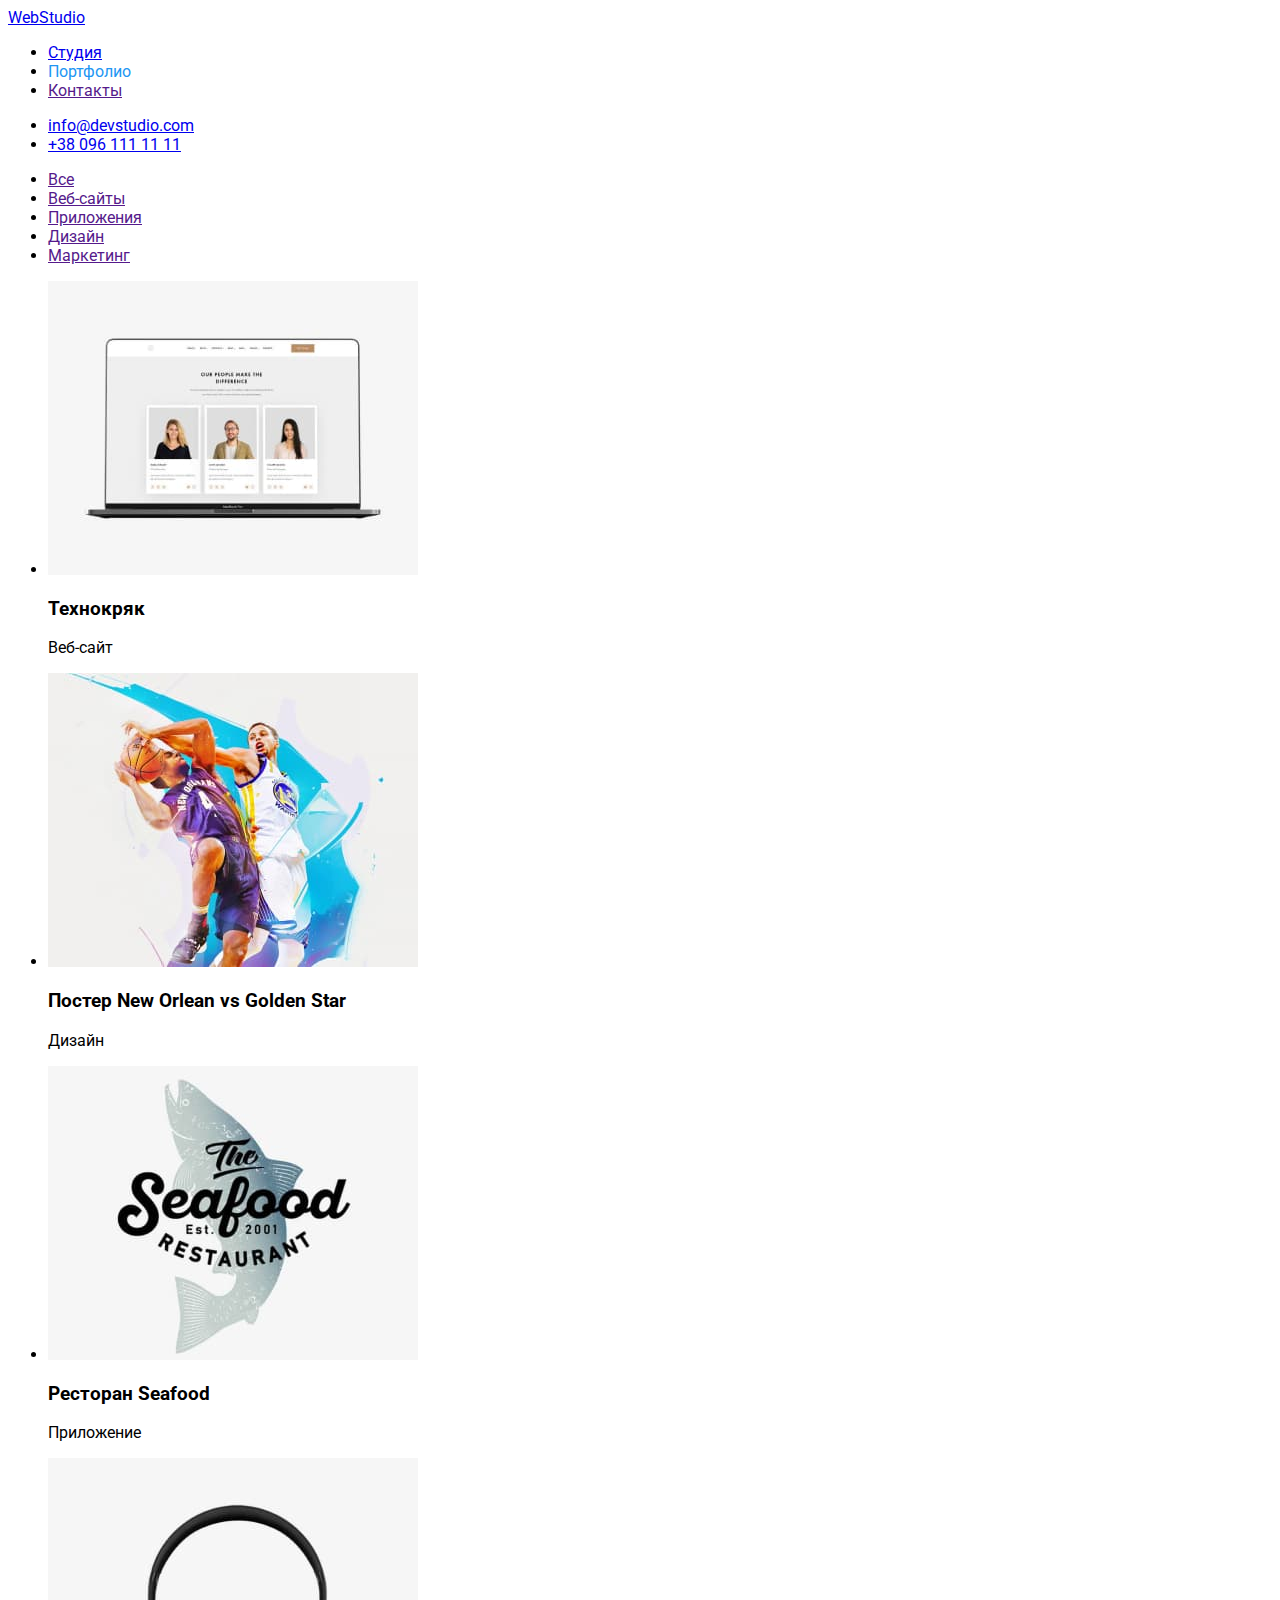
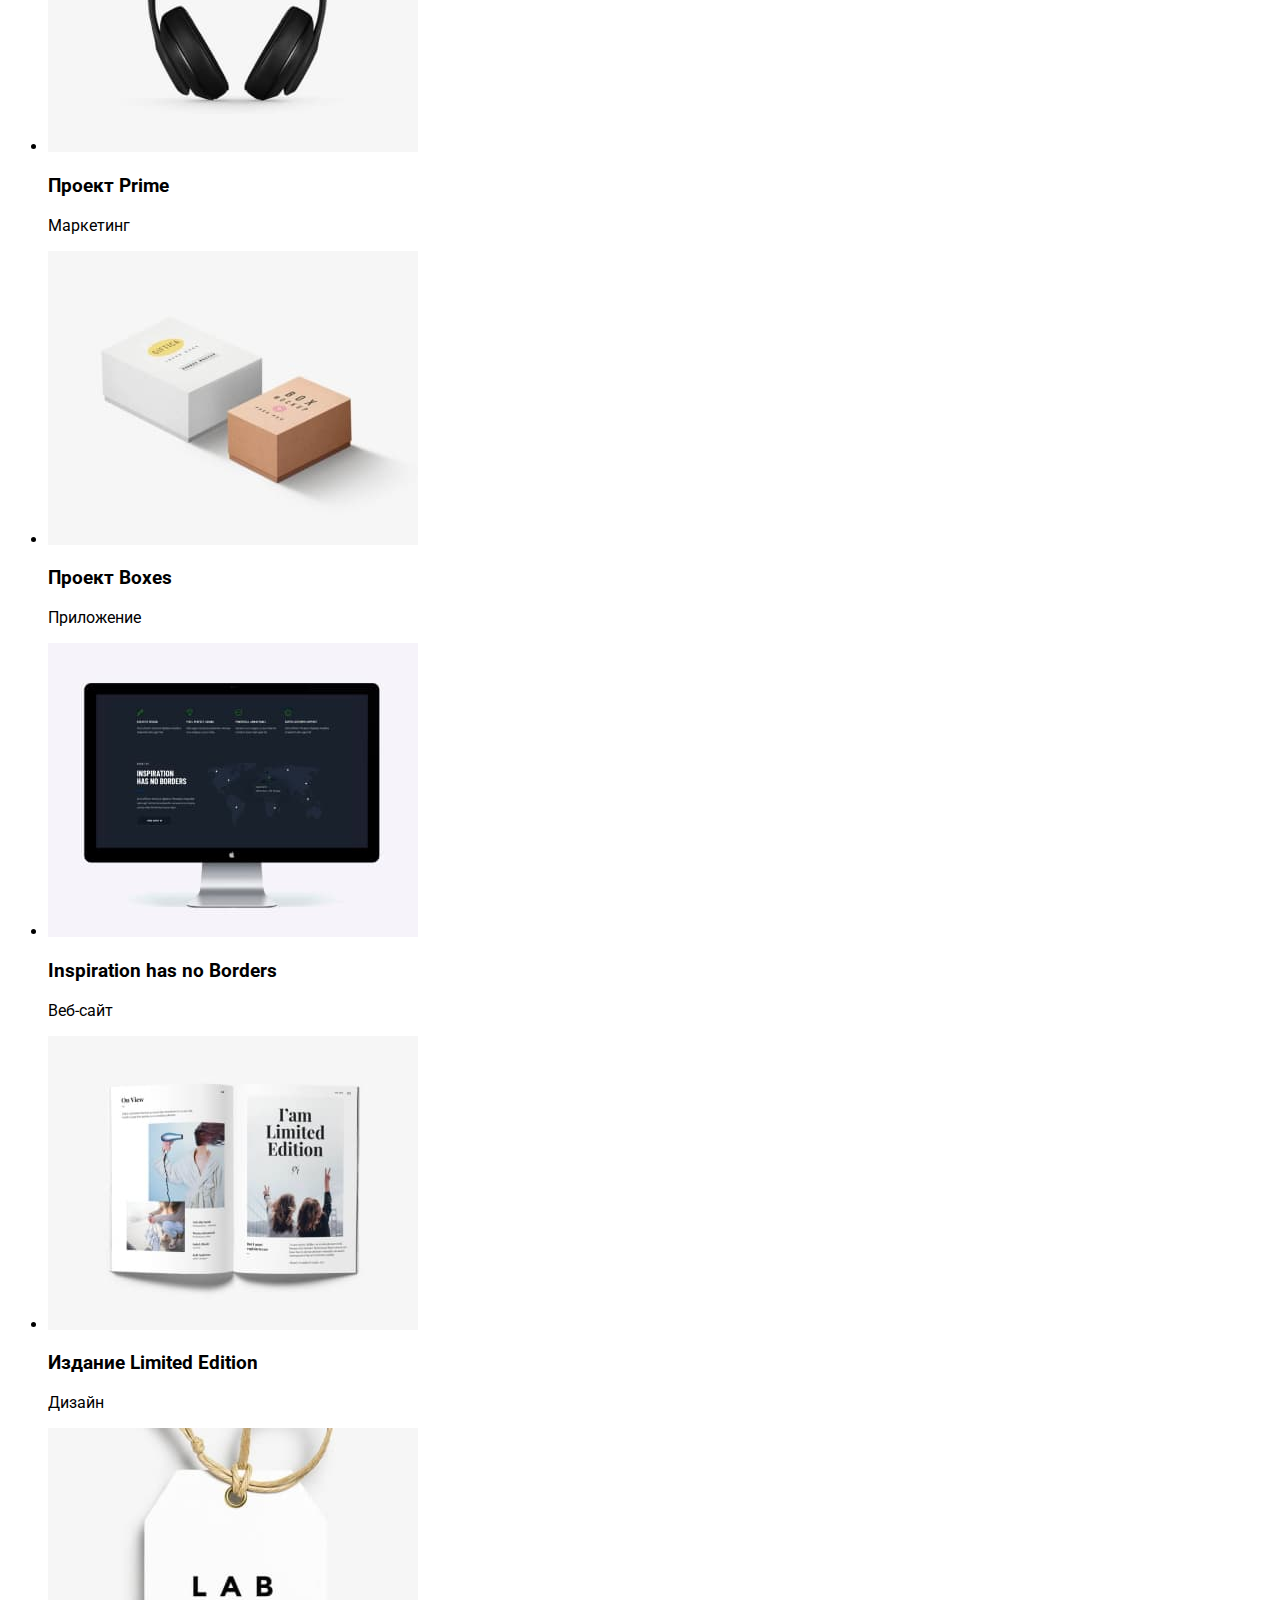
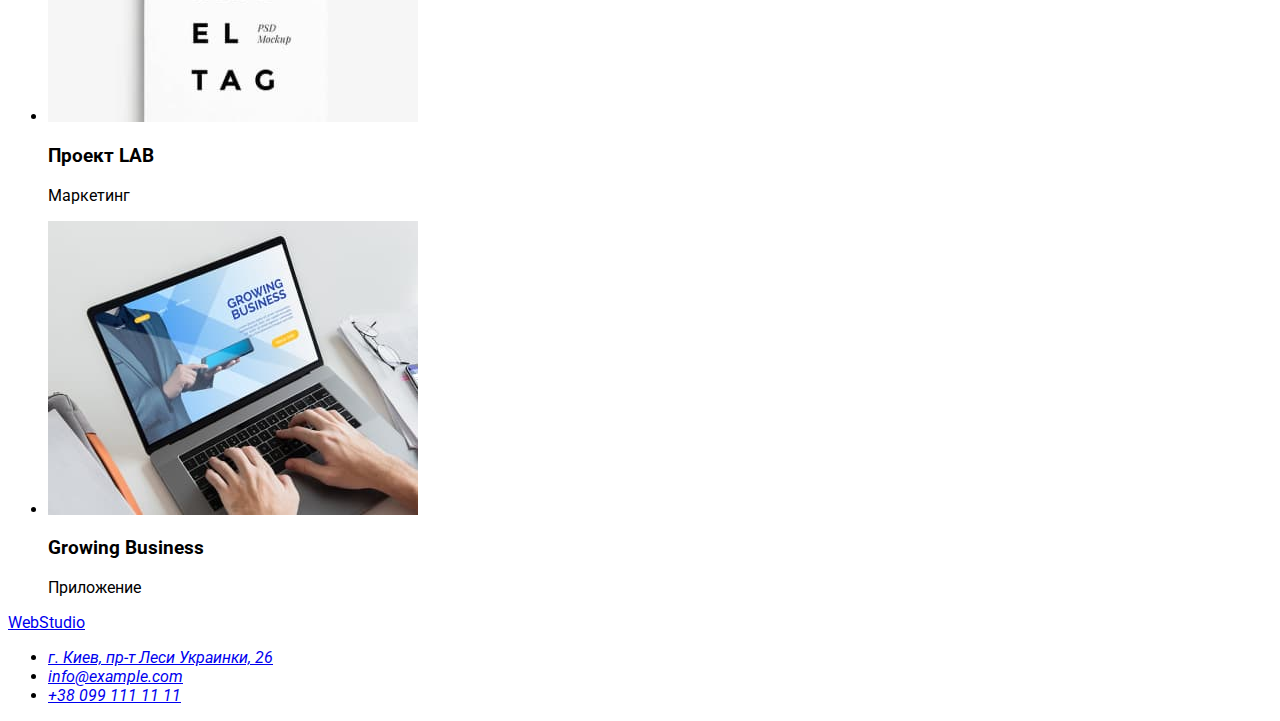
==== portfolio.html @ fa39e6ec "Добавил стили в хедер" ====
<!DOCTYPE html>
<html lang="ru">
  <head>
    <meta charset="UTF-8" />
    <meta http-equiv="X-UA-Compatible" content="IE=edge" />
    <meta name="viewport" content="width=device-width, initial-scale=1.0" />
    <title>Document</title>
    <link rel="stylesheet" href="./css/styles.css" />
    <link
      href="https://fonts.googleapis.com/css2?family=Raleway:wght@700&family=Roboto:wght@400;500;700&display=swap"
      rel="stylesheet"
    />
  </head>
  <body>
    <header>
      <nav>
        <a href="./index.html">WebStudio</a>
        <ul>
          <li>
            <a href="./index.html">Студия</a>
          </li>
          <li>
            <a class="menu-link link current" href="./portfolio.html">Портфолио</a>
          </li>
          <li>
            <a href="">Контакты</a>
          </li>
        </ul>
      </nav>
      <ul>
        <li>
          <a href="mailto:info@devstudio.com" target="_blank" rel="noopener noreferrer"
            >info@devstudio.com</a
          >
        </li>
        <li>
          <a href="tel:+380961111111">+38 096 111 11 11</a>
        </li>
      </ul>
    </header>
    <main>
      <section>
        <ul>
          <li><a href="">Все</a></li>
          <li><a href="">Веб-сайты</a></li>
          <li><a href="">Приложения</a></li>
          <li><a href="">Дизайн</a></li>
          <li><a href="">Маркетинг</a></li>
        </ul>
      </section>
      <section>
        <ul>
          <li>
            <img src="./images/portfolio/list-foto-1.jpg" alt="" />
            <h3>Технокряк</h3>
            <p>Веб-сайт</p>
          </li>
          <li>
            <img src="./images/portfolio/list-foto-2.jpg" alt="" />
            <h3>Постер New Orlean vs Golden Star</h3>
            <p>Дизайн</p>
          </li>
          <li>
            <img src="./images/portfolio/list-foto-3.jpg" alt="" />
            <h3>Ресторан Seafood</h3>
            <p>Приложение</p>
          </li>
          <li>
            <img src="./images/portfolio/list-foto-4.jpg" alt="" />
            <h3>Проект Prime</h3>
            <p>Маркетинг</p>
          </li>
          <li>
            <img src="./images/portfolio/list-foto-5.jpg" alt="" />
            <h3>Проект Boxes</h3>
            <p>Приложение</p>
          </li>
          <li>
            <img src="./images/portfolio/list-foto-6.jpg" alt="" />
            <h3>Inspiration has no Borders</h3>
            <p>Веб-сайт</p>
          </li>
          <li>
            <img src="./images/portfolio/list-foto-7.jpg" alt="" />
            <h3>Издание Limited Edition</h3>
            <p>Дизайн</p>
          </li>
          <li>
            <img src="./images/portfolio/list-foto-8.jpg" alt="" />
            <h3>Проект LAB</h3>
            <p>Маркетинг</p>
          </li>
          <li>
            <img src="./images/portfolio/list-foto-9.jpg" alt="" />
            <h3>Growing Business</h3>
            <p>Приложение</p>
          </li>
        </ul>
      </section>
    </main>
    <footer>
      <a href="./index.html">WebStudio</a>
      <address>
        <ul>
          <li>
            <a
              href="https://goo.gl/maps/wWA3sE1tbe9znMvM6"
              target="_blank"
              rel="noopener noreferrer"
            >
              г. Киев, пр-т Леси Украинки, 26</a
            >
          </li>

          <li>
            <a href="mailto:info@example.com">info@example.com</a>
          </li>
          <li>
            <a href="tel:+380991111111">+38 099 111 11 11</a>
          </li>
        </ul>
      </address>
    </footer>
  </body>
</html>
---- css/styles.css ----
:root {
  --accent-color: #2196f3;
}

body {
  font-family: 'Roboto', sans-serif;
  font-style: normal;
}

.logo {
  font-family: Raleway;
  font-style: normal;
  font-weight: 700;
  font-size: 26px;
  line-height: 31px;

  letter-spacing: 0.03em;

  color: #2196f3;
}

.list {
  list-style: none;
}
.link {
  text-decoration: none;
}
.menu-link.current {
  color: var(--accent-color);
}
. .menu-link {
  font-weight: 500;
  font-size: 14px;
  line-height: 16px;
  letter-spacing: 0.02em;
}

.menu-link:hover,
.menu-link:focus {
  color: var(--accent-color);
}
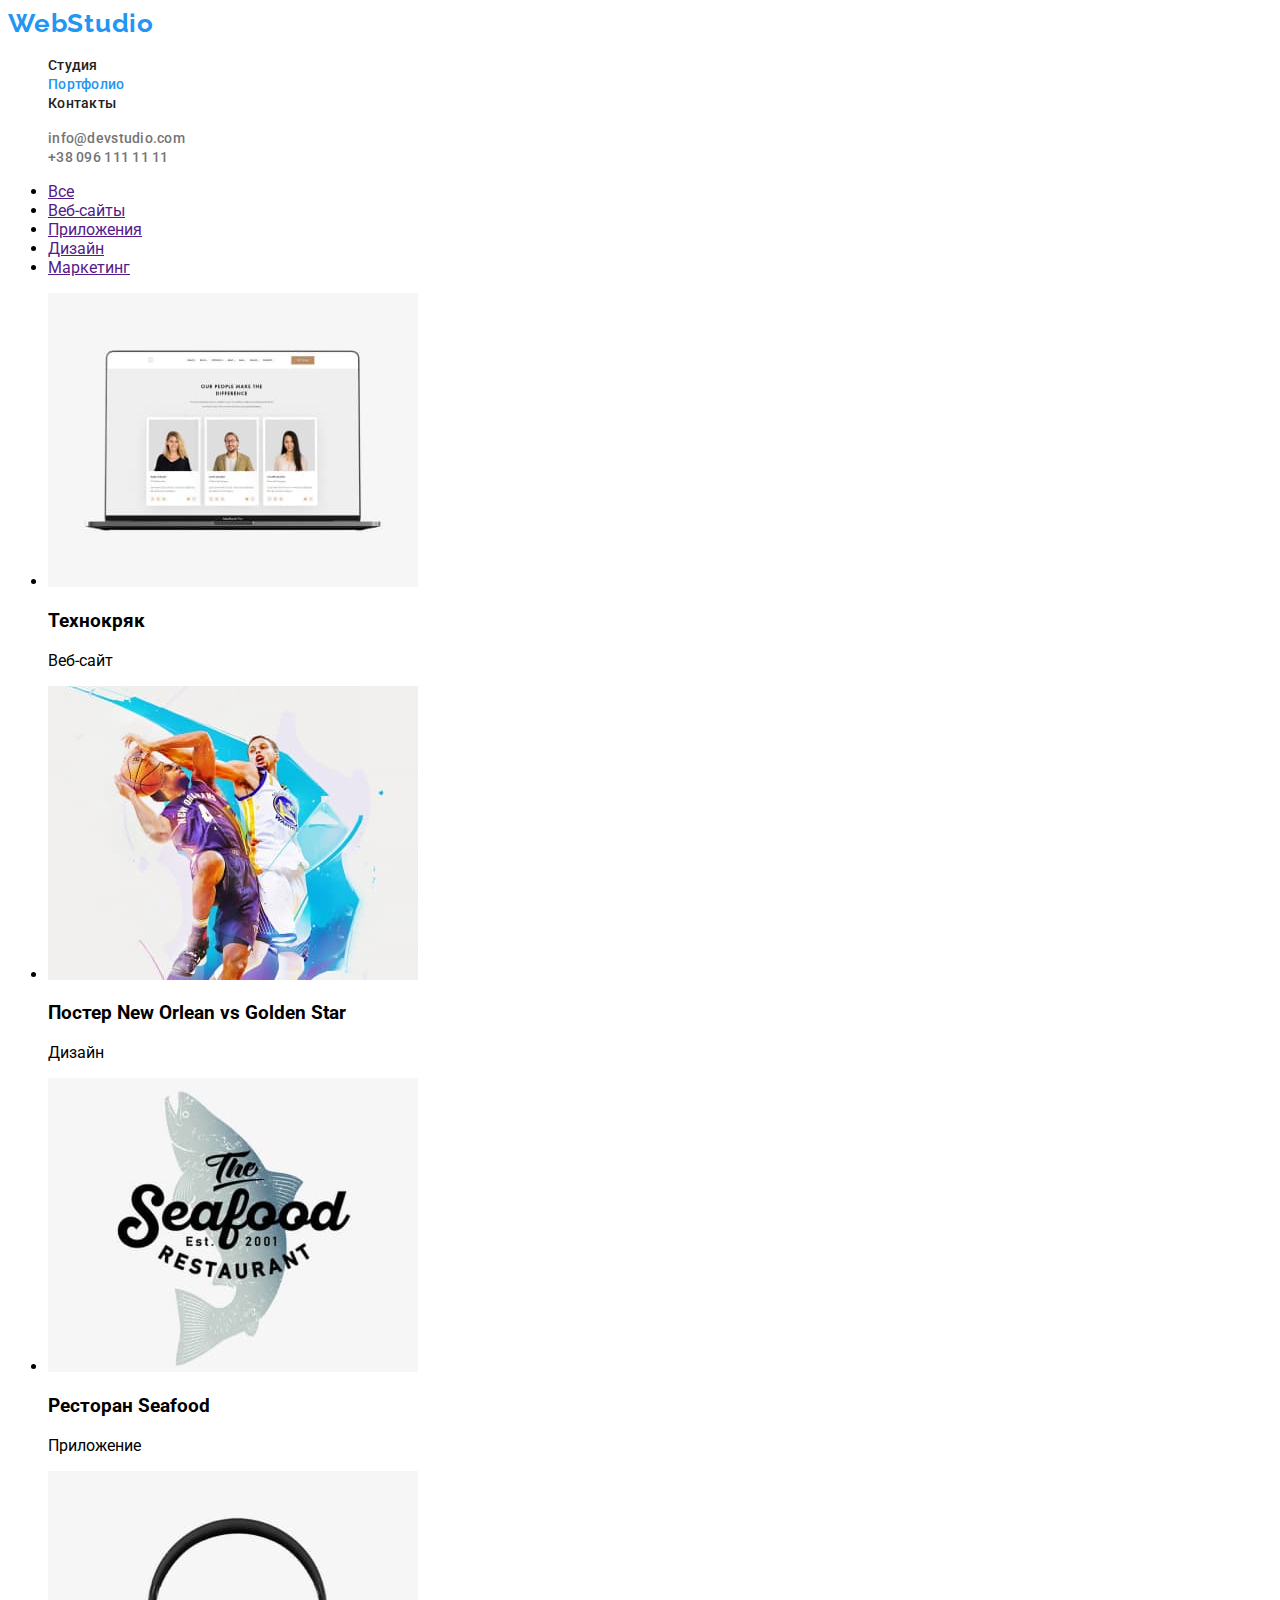
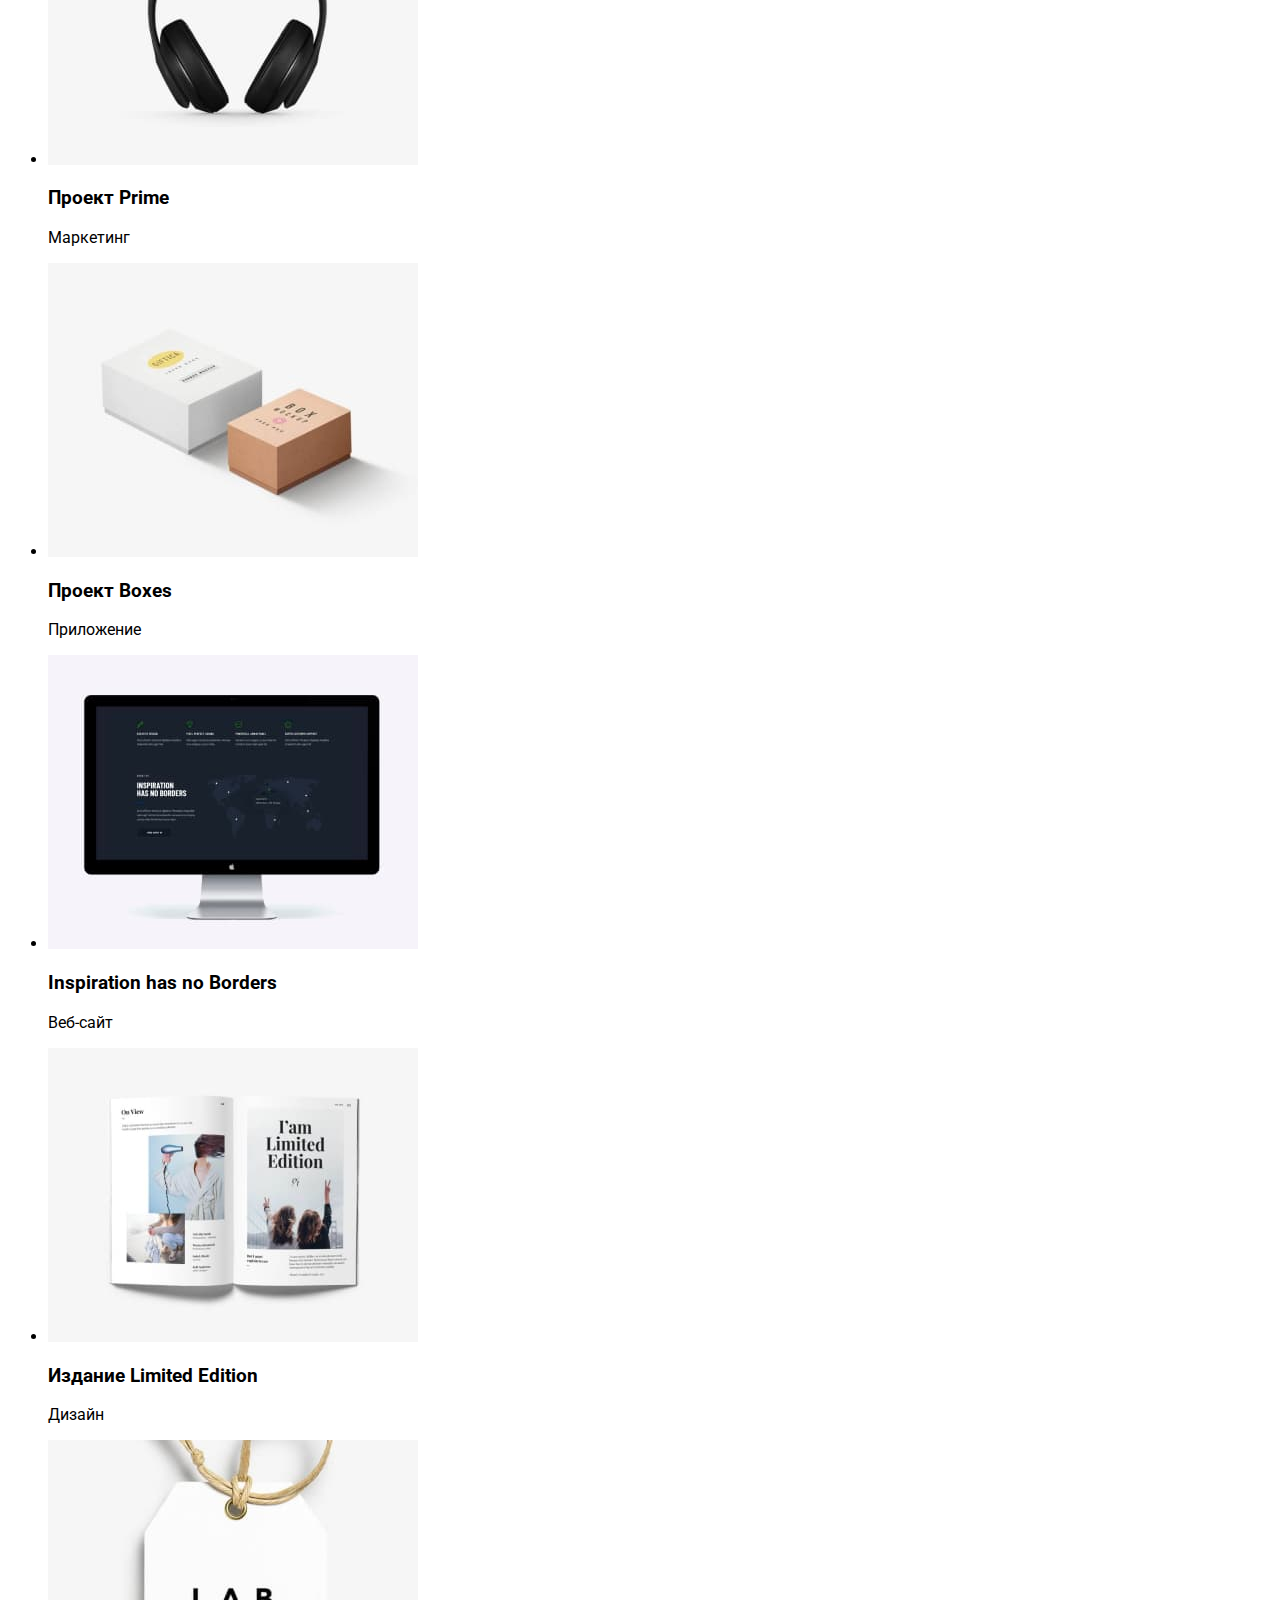
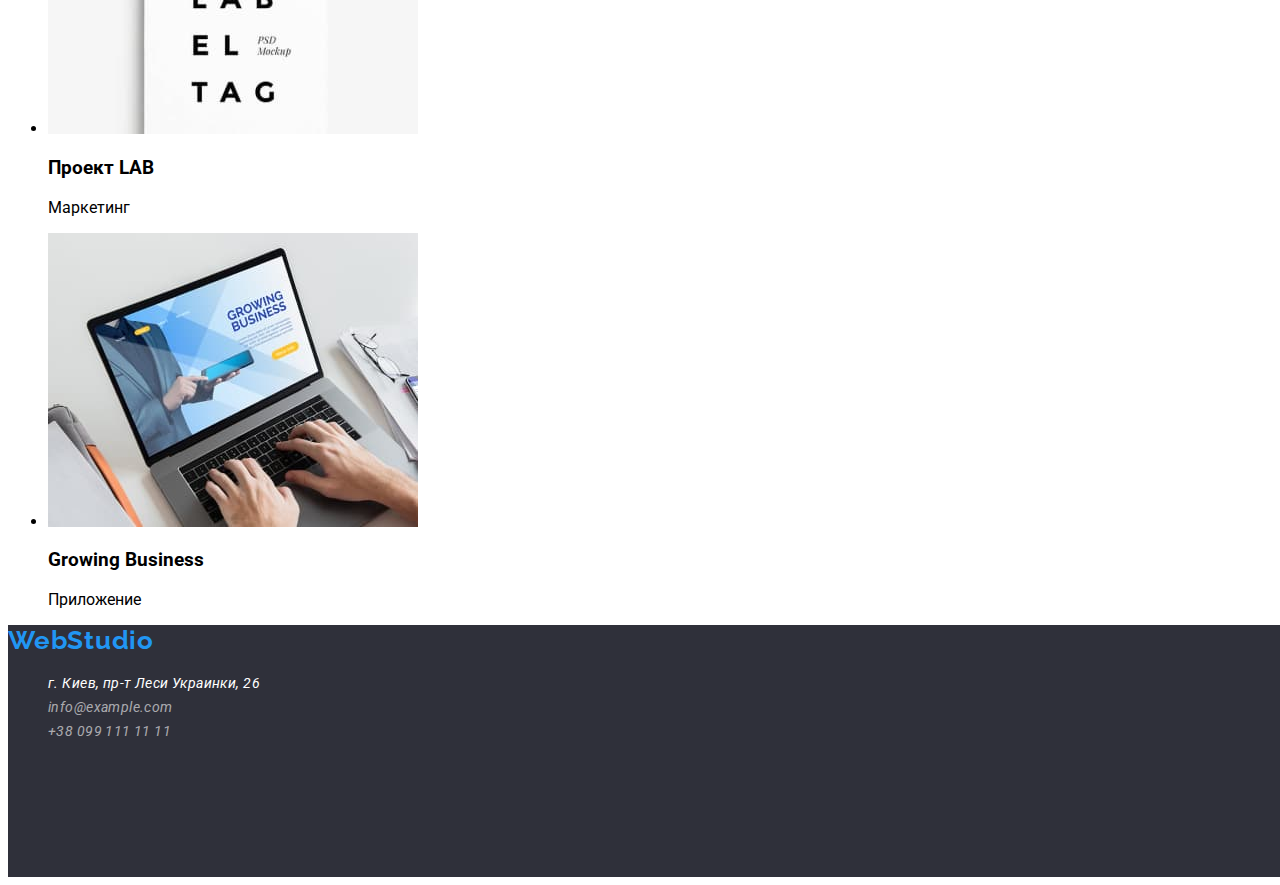
==== commit fb921069: "доделал индекс стили" ====
--- a/portfolio.html
+++ b/portfolio.html
@@ -12,29 +12,33 @@
     />
   </head>
   <body>
-    <header>
-      <nav>
-        <a href="./index.html">WebStudio</a>
-        <ul>
-          <li>
-            <a href="./index.html">Студия</a>
+    <header class="page-header">
+      <nav class="header-nav">
+        <a class="logo link" href="./index.html">WebStudio</a>
+        <ul class="menu list">
+          <li class="menu-item">
+            <a class="menu-link link" href="./index.html">Студия</a>
           </li>
-          <li>
+          <li class="menu-item">
             <a class="menu-link link current" href="./portfolio.html">Портфолио</a>
           </li>
-          <li>
-            <a href="">Контакты</a>
+          <li class="menu-item">
+            <a class="menu-link link" href="">Контакты</a>
           </li>
         </ul>
       </nav>
-      <ul>
-        <li>
-          <a href="mailto:info@devstudio.com" target="_blank" rel="noopener noreferrer"
+      <ul class="header-contact list">
+        <li class="header-contact-item">
+          <a
+            class="mail-link link"
+            href="mailto:info@devstudio.com"
+            target="_blank"
+            rel="noopener noreferrer"
             >info@devstudio.com</a
           >
         </li>
-        <li>
-          <a href="tel:+380961111111">+38 096 111 11 11</a>
+        <li class="header-contact-item">
+          <a class="tel-link link" href="tel:+380961111111">+38 096 111 11 11</a>
         </li>
       </ul>
     </header>
@@ -98,12 +102,13 @@
         </ul>
       </section>
     </main>
-    <footer>
-      <a href="./index.html">WebStudio</a>
-      <address>
-        <ul>
-          <li>
+    <footer class="page-footer">
+      <a class="logo link" href="./index.html">WebStudio</a>
+      <address class="footer-address">
+        <ul class="footer-adrress list">
+          <li class="footer-adrress-item">
             <a
+              class="address-link link"
               href="https://goo.gl/maps/wWA3sE1tbe9znMvM6"
               target="_blank"
               rel="noopener noreferrer"
@@ -112,11 +117,11 @@
             >
           </li>
 
-          <li>
-            <a href="mailto:info@example.com">info@example.com</a>
+          <li class="footer-adrress-item">
+            <a class="mail-link-footer link" href="mailto:info@example.com">info@example.com</a>
           </li>
-          <li>
-            <a href="tel:+380991111111">+38 099 111 11 11</a>
+          <li class="footer-adrress-item">
+            <a class="tel-link-footer link" href="tel:+380991111111">+38 099 111 11 11</a>
           </li>
         </ul>
       </address>
--- a/css/styles.css
+++ b/css/styles.css
@@ -5,14 +5,14 @@
 body {
   font-family: 'Roboto', sans-serif;
   font-style: normal;
+  font-weight: 400;
 }
-
+/* header */
 .logo {
   font-family: Raleway;
-  font-style: normal;
   font-weight: 700;
   font-size: 26px;
-  line-height: 31px;
+  line-height: 1.2;
 
   letter-spacing: 0.03em;
 
@@ -28,14 +28,162 @@
 .menu-link.current {
   color: var(--accent-color);
 }
-. .menu-link {
+.menu-link {
   font-weight: 500;
   font-size: 14px;
-  line-height: 16px;
+  line-height: 1.14;
   letter-spacing: 0.02em;
+  color: #212121;
 }
 
 .menu-link:hover,
 .menu-link:focus {
   color: var(--accent-color);
 }
+.tel-link {
+  font-weight: 500;
+  font-size: 14px;
+  line-height: 1.14;
+  letter-spacing: 0.02em;
+  color: #757575;
+}
+.mail-link {
+  font-weight: 500;
+  font-size: 14px;
+  line-height: 1.14;
+  letter-spacing: 0.02em;
+  color: #757575;
+}
+.tel-link:hover,
+.tel-link:focus {
+  color: var(--accent-color);
+}
+.mail-link:hover,
+.mail-link:focus {
+  color: var(--accent-color);
+}
+
+/* main */
+
+.main-title {
+  font-weight: 900;
+  font-size: 44px;
+  line-height: 1.37;
+  text-align: center;
+  letter-spacing: 0.06em;
+  text-transform: uppercase;
+
+  /* color: #ffffff; */
+}
+
+.modal-btn {
+  font-weight: 700;
+  font-size: 16px;
+  line-height: 1.88;
+  width: 200px;
+  height: 50px;
+  left: 700px;
+  top: 430px;
+
+  background: #2196f3;
+  box-shadow: 0px 4px 4px rgba(0, 0, 0, 0.15);
+  border-radius: 4px;
+}
+.modal-btn:hover,
+.modal-btn:focus {
+  background: #188ce8;
+  box-shadow: 0px 4px 4px rgba(0, 0, 0, 0.15);
+  border-radius: 4px;
+}
+.advantage-suptitle {
+  font-weight: 700;
+  font-size: 14px;
+  line-height: 1.14;
+  letter-spacing: 0.03em;
+  text-transform: uppercase;
+
+  color: #212121;
+}
+.advantage-text {
+  font-weight: 400;
+  font-size: 14px;
+  line-height: 1.71;
+  letter-spacing: 0.03em;
+  color: #757575;
+}
+.about-title {
+  font-weight: 700;
+  font-size: 36px;
+  line-height: 1.17;
+  text-align: center;
+  letter-spacing: 0.03em;
+
+  color: #212121;
+}
+.team-title {
+  font-weight: bold;
+  font-size: 36px;
+  line-height: 1.17;
+  text-align: center;
+  letter-spacing: 0.03em;
+}
+.team-name {
+  font-weight: 500;
+  font-size: 16px;
+  line-height: 1.19;
+
+  letter-spacing: 0.03em;
+
+  color: #212121;
+}
+.team-profession {
+  font-weight: 400;
+  font-size: 16px;
+  line-height: 1.19;
+
+  letter-spacing: 0.03em;
+
+  color: #757575;
+}
+/* footer */
+.page-footer {
+  width: 1600px;
+  height: 252px;
+  left: 0px;
+  top: 2097px;
+  background-color: #2f303a;
+}
+.address-link {
+  font-size: 14px;
+  line-height: 1.71;
+  letter-spacing: 0.03em;
+  color: #ffffff;
+}
+.address-link:hover,
+.address-link:focus {
+  color: var(--accent-color);
+}
+.mail-link-footer {
+  font-size: 14px;
+  line-height: 1.71;
+
+  letter-spacing: 0.03em;
+
+  color: rgba(255, 255, 255, 0.6);
+}
+.mail-link-footer:hover,
+.mail-link-footer:focus {
+  color: var(--accent-color);
+}
+.tel-link-footer {
+  font-size: 14px;
+  line-height: 1.71;
+
+  letter-spacing: 0.03em;
+
+  color: rgba(255, 255, 255, 0.6);
+}
+.tel-link-footer:hover,
+.tel-link-footer:focus {
+  color: var(--accent-color);
+}
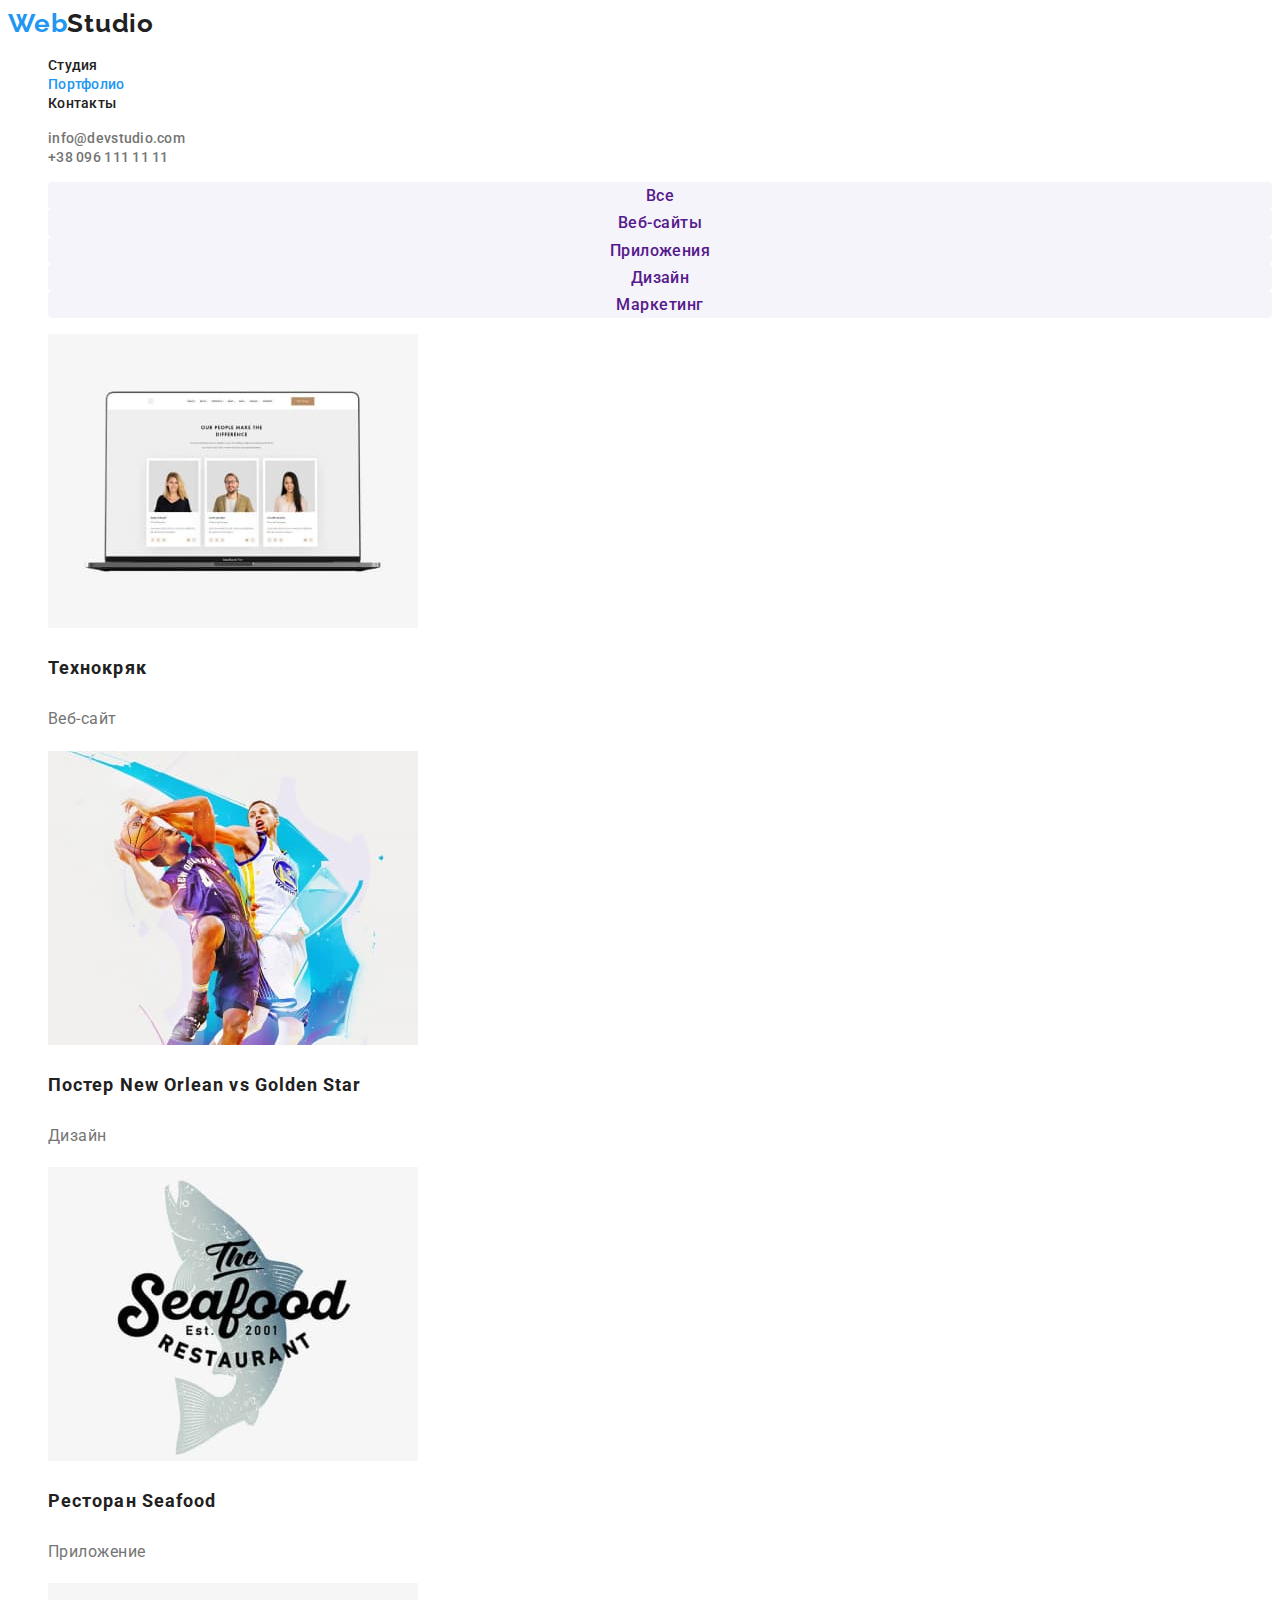
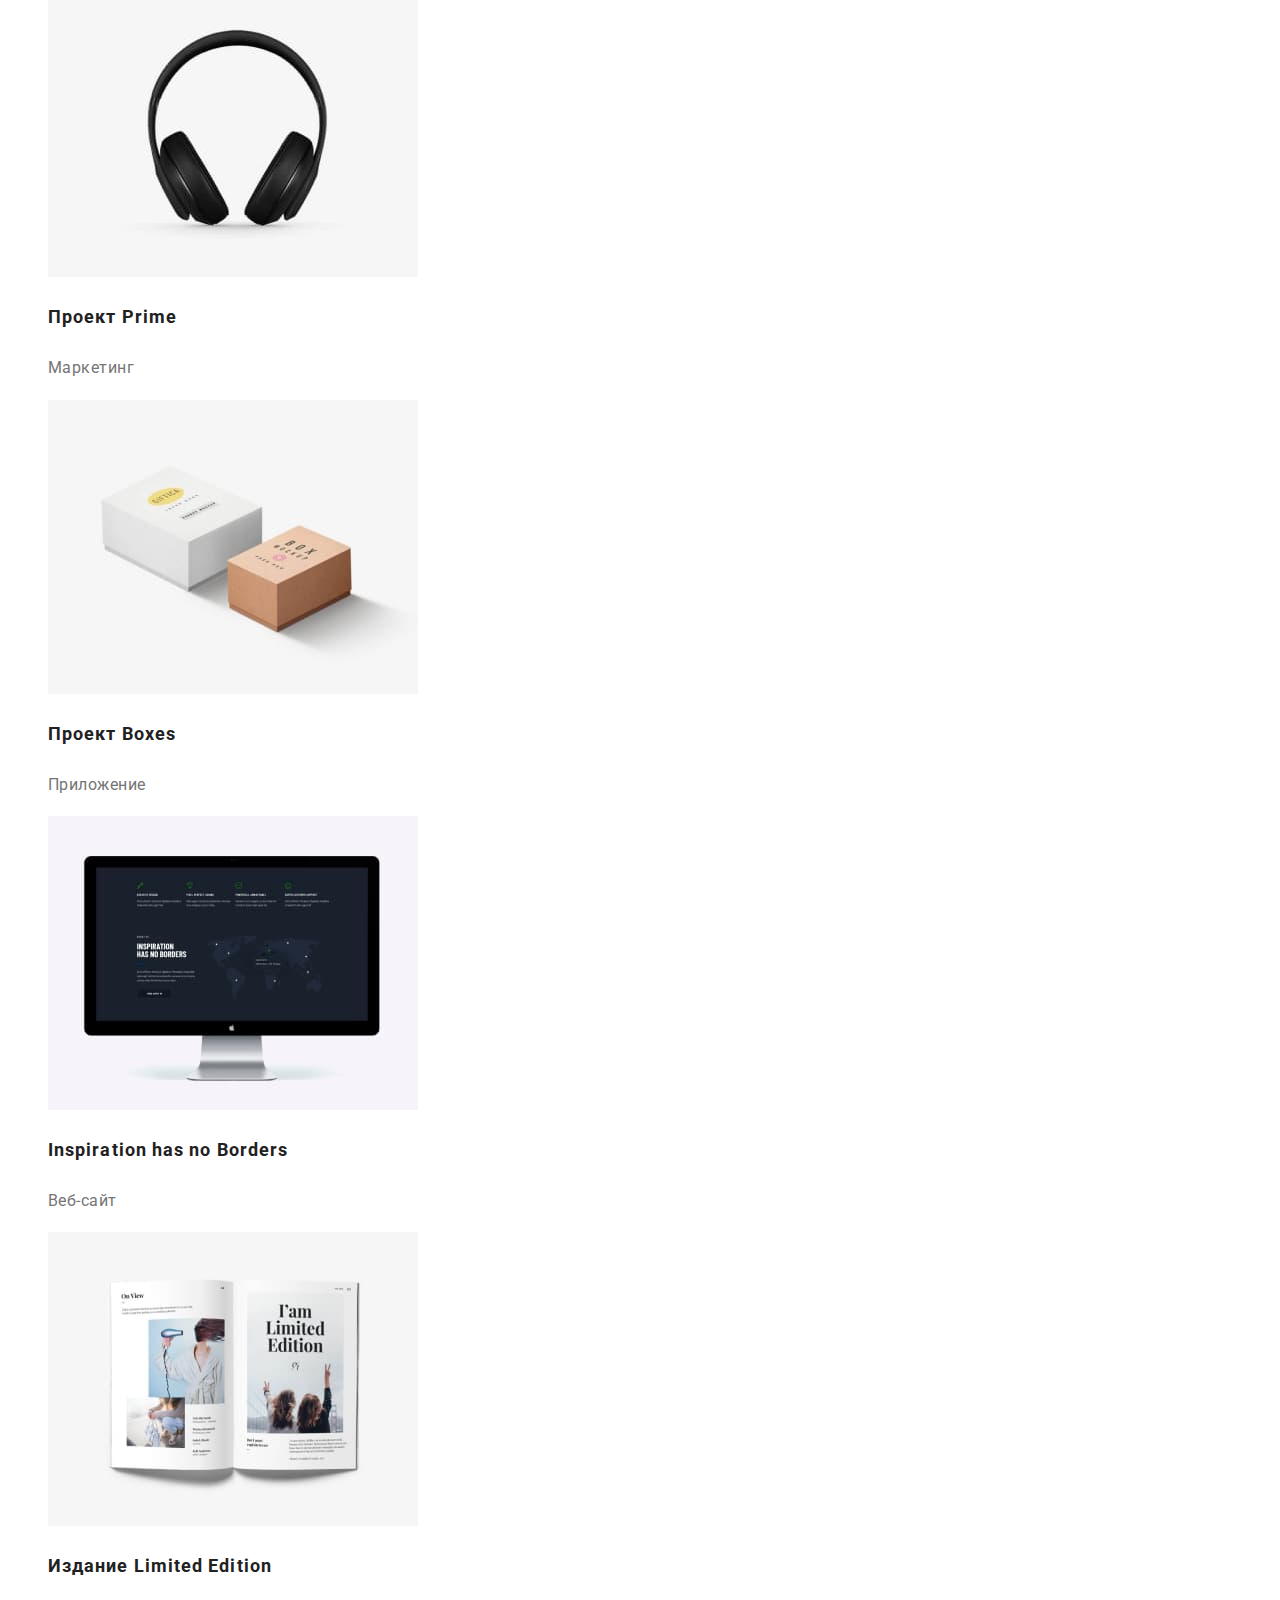
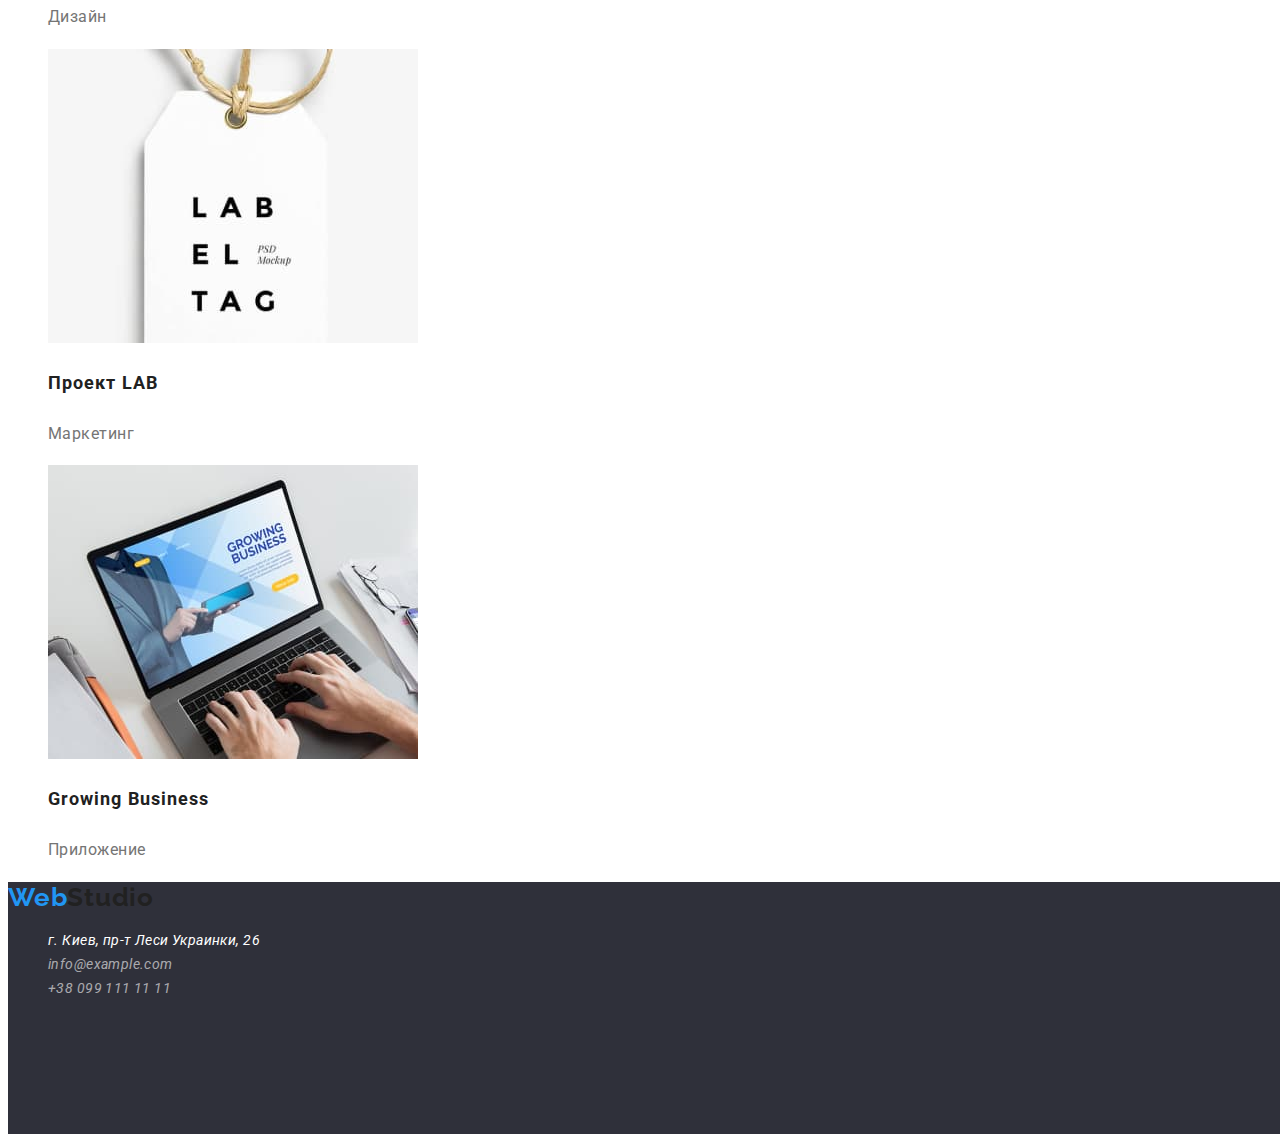
==== commit 1662e3ac: "доделал всю дз №2" ====
--- a/portfolio.html
+++ b/portfolio.html
@@ -14,7 +14,7 @@
   <body>
     <header class="page-header">
       <nav class="header-nav">
-        <a class="logo link" href="./index.html">WebStudio</a>
+        <a class="logo link" href="./index.html">Web<span class="logo-span">Studio</span></a>
         <ul class="menu list">
           <li class="menu-item">
             <a class="menu-link link" href="./index.html">Студия</a>
@@ -44,66 +44,122 @@
     </header>
     <main>
       <section>
-        <ul>
-          <li><a href="">Все</a></li>
-          <li><a href="">Веб-сайты</a></li>
-          <li><a href="">Приложения</a></li>
-          <li><a href="">Дизайн</a></li>
-          <li><a href="">Маркетинг</a></li>
+        <h2 hidden>Лист категорий</h2>
+        <ul class="category-list list">
+          <li class="category-list-item"><a class="category-link link" href="">Все</a></li>
+          <li class="category-list-item"><a class="category-link link" href="">Веб-сайты</a></li>
+          <li class="category-list-item"><a class="category-link link" href="">Приложения</a></li>
+          <li class="category-list-item"><a class="category-link link" href="">Дизайн</a></li>
+          <li class="category-list-item"><a class="category-link link" href="">Маркетинг</a></li>
         </ul>
       </section>
       <section>
-        <ul>
-          <li>
-            <img src="./images/portfolio/list-foto-1.jpg" alt="" />
-            <h3>Технокряк</h3>
-            <p>Веб-сайт</p>
+        <h2 hidden>Лист продуктов</h2>
+        <ul class="product-list list">
+          <li class="product-item">
+            <a class="product-link link" href=""
+              ><img
+                class="product-item-image"
+                src="./images/portfolio/list-foto-1.jpg"
+                alt="фотография на ноутбуке"
+              />
+              <h3 class="product-item-suptitle">Технокряк</h3>
+              <p class="product-item-name">Веб-сайт</p></a
+            >
           </li>
-          <li>
-            <img src="./images/portfolio/list-foto-2.jpg" alt="" />
-            <h3>Постер New Orlean vs Golden Star</h3>
-            <p>Дизайн</p>
+          <li class="product-item">
+            <a class="product-link link" href="">
+              <img
+                class="product-item-image"
+                src="./images/portfolio/list-foto-2.jpg"
+                alt="два баскетболиста"
+              />
+              <h3 class="product-item-suptitle">Постер New Orlean vs Golden Star</h3>
+              <p class="product-item-name">Дизайн</p></a
+            >
           </li>
-          <li>
-            <img src="./images/portfolio/list-foto-3.jpg" alt="" />
-            <h3>Ресторан Seafood</h3>
-            <p>Приложение</p>
+          <li class="product-item">
+            <a class="product-link link" href=""
+              ><img
+                class="product-item-image"
+                src="./images/portfolio/list-foto-3.jpg"
+                alt="эмблема ресторана"
+              />
+              <h3 class="product-item-suptitle">Ресторан Seafood</h3>
+              <p class="product-item-name">Приложение</p></a
+            >
           </li>
-          <li>
-            <img src="./images/portfolio/list-foto-4.jpg" alt="" />
-            <h3>Проект Prime</h3>
-            <p>Маркетинг</p>
+          <li class="product-item">
+            <a class="product-link link" href="">
+              <img
+                class="product-item-image"
+                src="./images/portfolio/list-foto-4.jpg"
+                alt="наушники"
+              />
+              <h3 class="product-item-suptitle">Проект Prime</h3>
+              <p class="product-item-name">Маркетинг</p>
+            </a>
           </li>
-          <li>
-            <img src="./images/portfolio/list-foto-5.jpg" alt="" />
-            <h3>Проект Boxes</h3>
-            <p>Приложение</p>
+          <li class="product-item">
+            <a class="product-link link" href="">
+              <img
+                class="product-item-image"
+                src="./images/portfolio/list-foto-5.jpg"
+                alt="коробки"
+              />
+              <h3 class="product-item-suptitle">Проект Boxes</h3>
+              <p class="product-item-name">Приложение</p>
+            </a>
           </li>
-          <li>
-            <img src="./images/portfolio/list-foto-6.jpg" alt="" />
-            <h3>Inspiration has no Borders</h3>
-            <p>Веб-сайт</p>
+          <li class="product-item">
+            <a class="product-link link" href="">
+              <img
+                class="product-item-image"
+                src="./images/portfolio/list-foto-6.jpg"
+                alt="экран компьютера"
+              />
+              <h3 class="product-item-suptitle" lang="en">Inspiration has no Borders</h3>
+              <p class="product-item-name">Веб-сайт</p>
+            </a>
           </li>
-          <li>
-            <img src="./images/portfolio/list-foto-7.jpg" alt="" />
-            <h3>Издание Limited Edition</h3>
-            <p>Дизайн</p>
+          <li class="product-item">
+            <a class="product-link link" href="">
+              <img
+                class="product-item-image"
+                src="./images/portfolio/list-foto-7.jpg"
+                alt="открытая книга"
+              />
+              <h3 class="product-item-suptitle">Издание Limited Edition</h3>
+              <p class="product-item-name">Дизайн</p>
+            </a>
           </li>
-          <li>
-            <img src="./images/portfolio/list-foto-8.jpg" alt="" />
-            <h3>Проект LAB</h3>
-            <p>Маркетинг</p>
+          <li class="product-item">
+            <a class="product-link link" href="">
+              <img
+                class="product-item-image"
+                src="./images/portfolio/list-foto-8.jpg"
+                alt="брелок"
+              />
+              <h3 class="product-item-suptitle">Проект LAB</h3>
+              <p class="product-item-name">Маркетинг</p>
+            </a>
           </li>
-          <li>
-            <img src="./images/portfolio/list-foto-9.jpg" alt="" />
-            <h3>Growing Business</h3>
-            <p>Приложение</p>
+          <li class="product-item">
+            <a class="product-link link" href="">
+              <img
+                class="product-item-image"
+                src="./images/portfolio/list-foto-9.jpg"
+                alt="человек печатает на ноутбуке"
+              />
+              <h3 class="product-item-suptitle" lang="en">Growing Business</h3>
+              <p class="product-item-name">Приложение</p>
+            </a>
           </li>
         </ul>
       </section>
     </main>
     <footer class="page-footer">
-      <a class="logo link" href="./index.html">WebStudio</a>
+      <a class="logo link" href="./index.html">Web<span class="logo-span">Studio</span></a>
       <address class="footer-address">
         <ul class="footer-adrress list">
           <li class="footer-adrress-item">
--- a/css/styles.css
+++ b/css/styles.css
@@ -18,7 +18,9 @@
 
   color: #2196f3;
 }
-
+.logo-span {
+  color: #212121;
+}
 .list {
   list-style: none;
 }
@@ -84,6 +86,7 @@
   height: 50px;
   left: 700px;
   top: 430px;
+  cursor: pointer;
 
   background: #2196f3;
   box-shadow: 0px 4px 4px rgba(0, 0, 0, 0.15);
@@ -144,6 +147,43 @@
   letter-spacing: 0.03em;
 
   color: #757575;
+}
+/* portfolio main */
+.product-item-name {
+  font-weight: 400;
+  font-size: 16px;
+  line-height: 1.9;
+  letter-spacing: 0.03em;
+  color: #757575;
+}
+.product-item-suptitle {
+  font-weight: 700;
+  font-size: 18px;
+  line-height: 2;
+
+  letter-spacing: 0.06em;
+
+  color: #212121;
+}
+.category-list-item {
+  font-weight: 500;
+  font-size: 16px;
+  line-height: 1.7;
+
+  text-align: center;
+  letter-spacing: 0.03em;
+
+  color: #212121;
+  background: #f5f4fa;
+  border-radius: 4px;
+}
+.category-list-item:hover,
+.category-list-item:focus {
+  color: #ffffff;
+  background: #2196f3;
+  box-shadow: 0px 3px 1px rgba(0, 0, 0, 0.1), 0px 1px 2px rgba(0, 0, 0, 0.08),
+    0px 2px 2px rgba(0, 0, 0, 0.12);
+  border-radius: 4px;
 }
 /* footer */
 .page-footer {
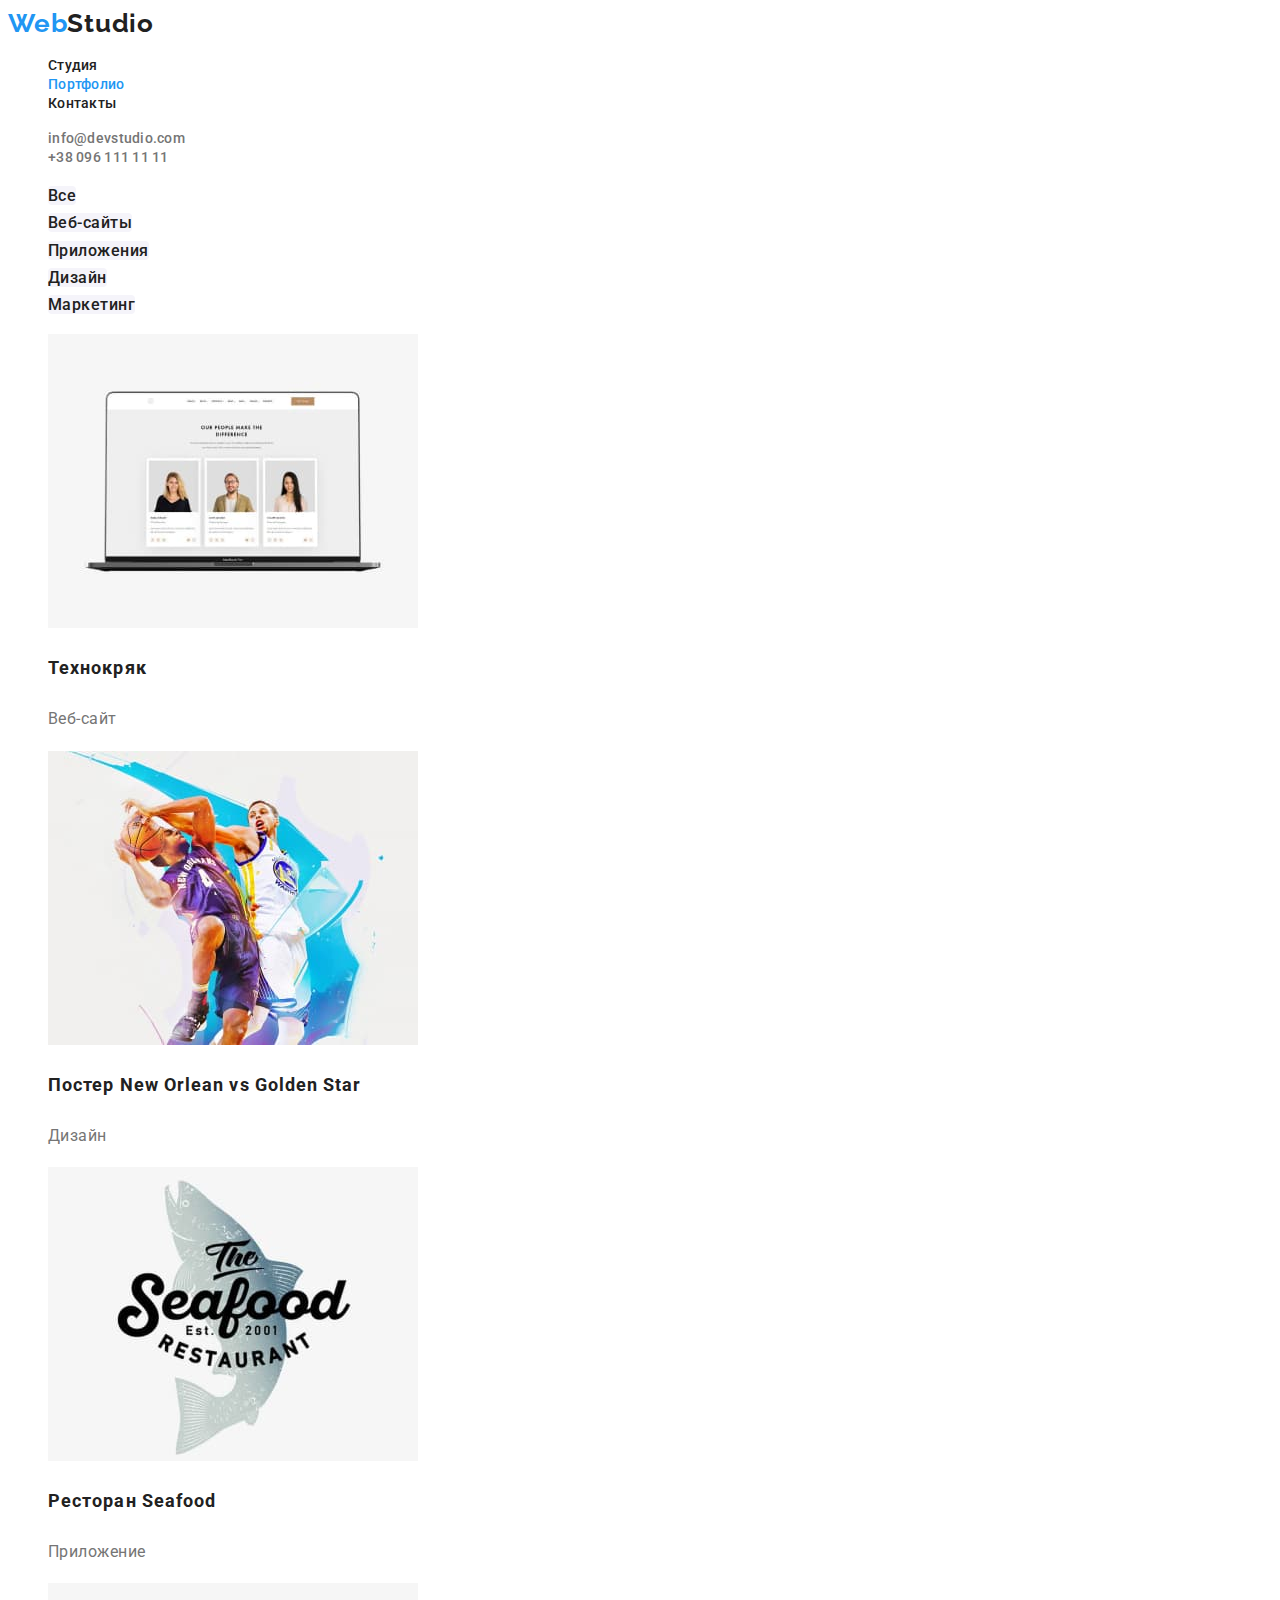
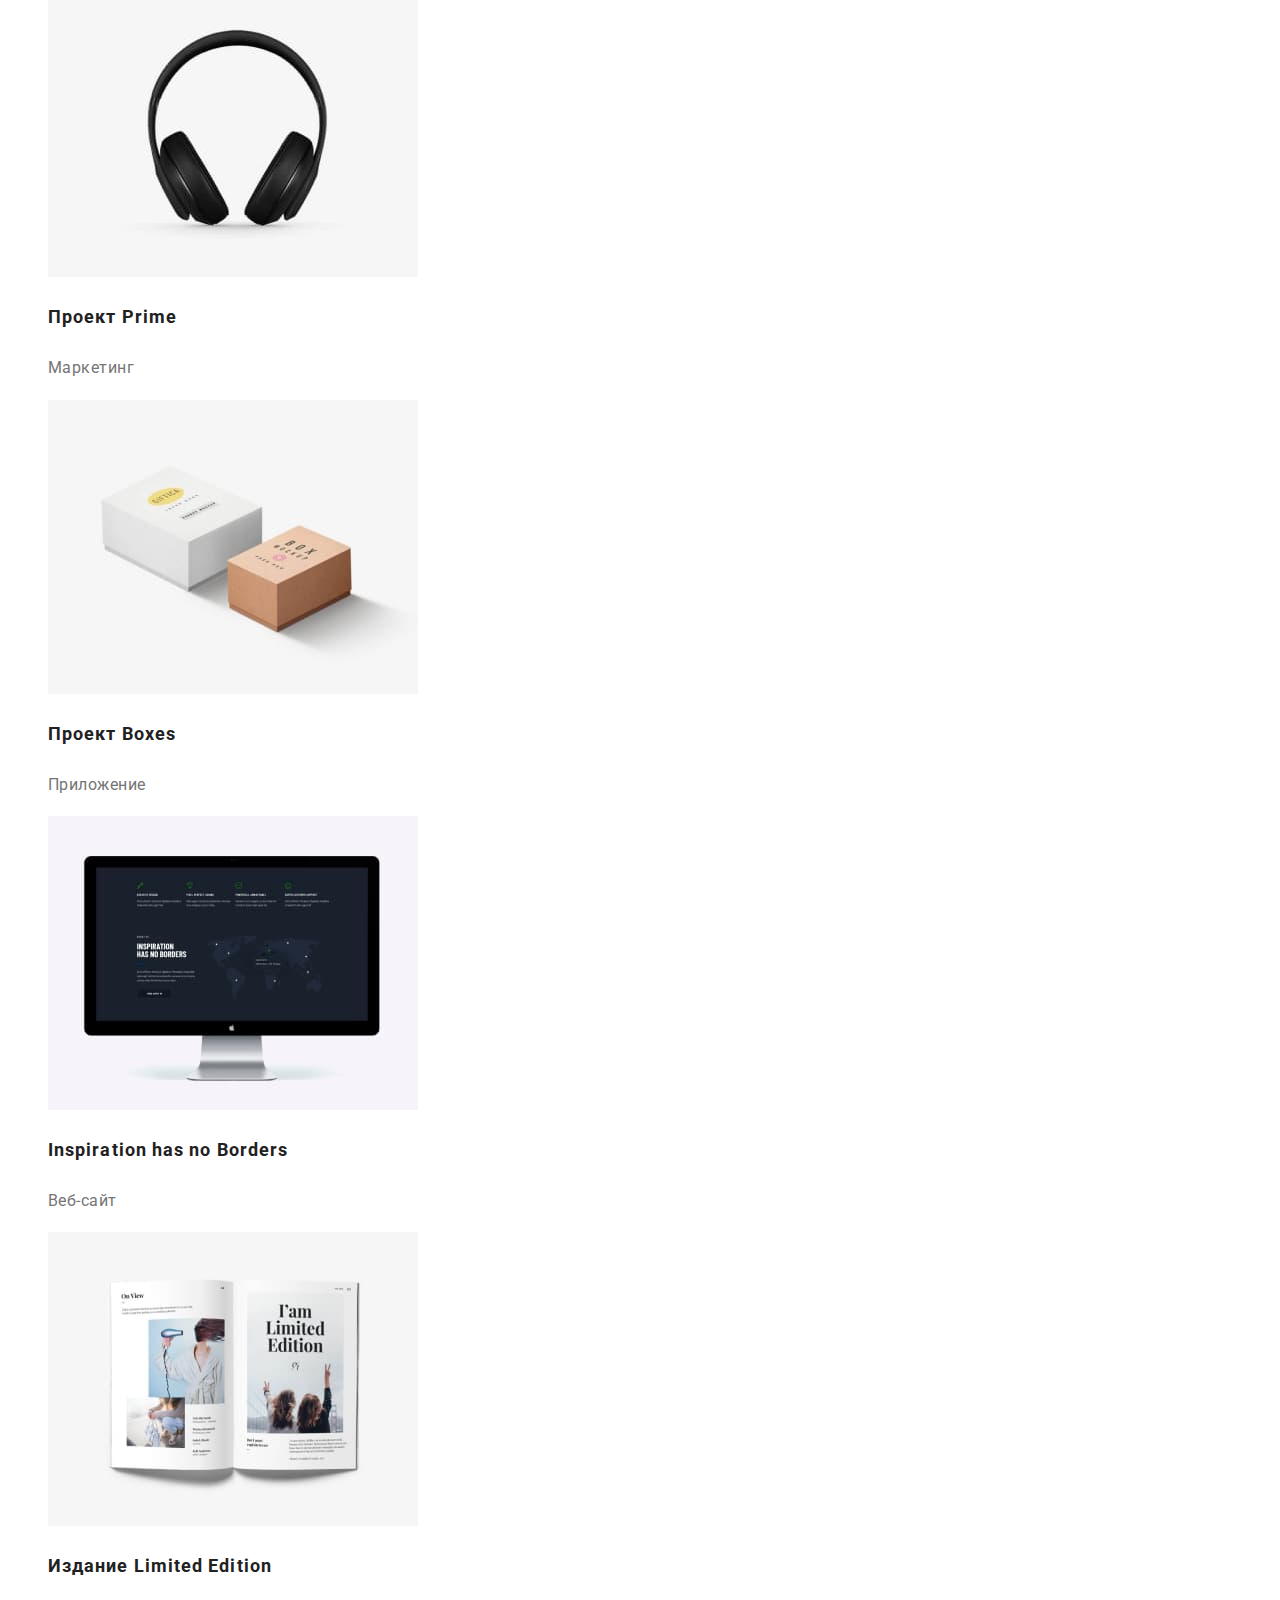
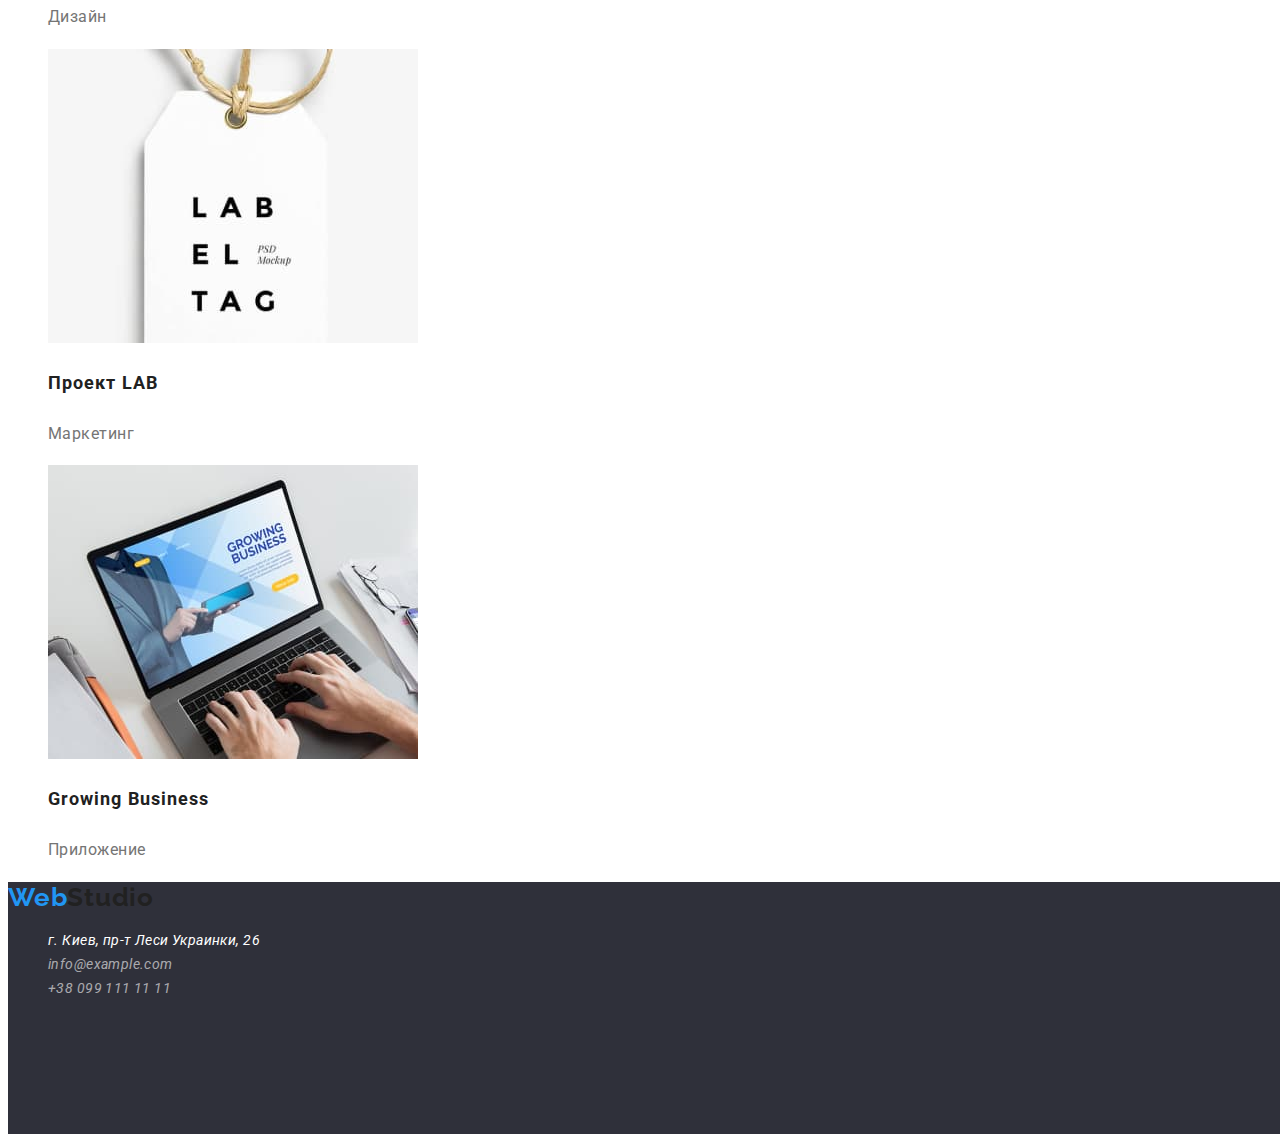
==== commit 72574f36: "поменял ссылки в черный цвет" ====
--- a/portfolio.html
+++ b/portfolio.html
@@ -46,11 +46,19 @@
       <section>
         <h2 hidden>Лист категорий</h2>
         <ul class="category-list list">
-          <li class="category-list-item"><a class="category-link link" href="">Все</a></li>
-          <li class="category-list-item"><a class="category-link link" href="">Веб-сайты</a></li>
-          <li class="category-list-item"><a class="category-link link" href="">Приложения</a></li>
-          <li class="category-list-item"><a class="category-link link" href="">Дизайн</a></li>
-          <li class="category-list-item"><a class="category-link link" href="">Маркетинг</a></li>
+          <li class="category-list-item"><a class="category-list-link link" href="">Все</a></li>
+          <li class="category-list-item">
+            <a class="category-list-link link" href="">Веб-сайты</a>
+          </li>
+          <li class="category-list-item">
+            <a class="category-list-link link" href="">Приложения</a>
+          </li>
+          <li class="category-list-item">
+            <a class="category-list-link link" href="">Дизайн</a>
+          </li>
+          <li class="category-list-item">
+            <a class="category-list-link link" href="">Маркетинг</a>
+          </li>
         </ul>
       </section>
       <section>
@@ -62,6 +70,8 @@
                 class="product-item-image"
                 src="./images/portfolio/list-foto-1.jpg"
                 alt="фотография на ноутбуке"
+                width="370"
+                height="294"
               />
               <h3 class="product-item-suptitle">Технокряк</h3>
               <p class="product-item-name">Веб-сайт</p></a
@@ -73,6 +83,8 @@
                 class="product-item-image"
                 src="./images/portfolio/list-foto-2.jpg"
                 alt="два баскетболиста"
+                width="370"
+                height="294"
               />
               <h3 class="product-item-suptitle">Постер New Orlean vs Golden Star</h3>
               <p class="product-item-name">Дизайн</p></a
@@ -84,6 +96,8 @@
                 class="product-item-image"
                 src="./images/portfolio/list-foto-3.jpg"
                 alt="эмблема ресторана"
+                width="370"
+                height="294"
               />
               <h3 class="product-item-suptitle">Ресторан Seafood</h3>
               <p class="product-item-name">Приложение</p></a
@@ -95,6 +109,8 @@
                 class="product-item-image"
                 src="./images/portfolio/list-foto-4.jpg"
                 alt="наушники"
+                width="370"
+                height="294"
               />
               <h3 class="product-item-suptitle">Проект Prime</h3>
               <p class="product-item-name">Маркетинг</p>
@@ -106,6 +122,8 @@
                 class="product-item-image"
                 src="./images/portfolio/list-foto-5.jpg"
                 alt="коробки"
+                width="370"
+                height="294"
               />
               <h3 class="product-item-suptitle">Проект Boxes</h3>
               <p class="product-item-name">Приложение</p>
@@ -117,6 +135,8 @@
                 class="product-item-image"
                 src="./images/portfolio/list-foto-6.jpg"
                 alt="экран компьютера"
+                width="370"
+                height="294"
               />
               <h3 class="product-item-suptitle" lang="en">Inspiration has no Borders</h3>
               <p class="product-item-name">Веб-сайт</p>
@@ -128,6 +148,8 @@
                 class="product-item-image"
                 src="./images/portfolio/list-foto-7.jpg"
                 alt="открытая книга"
+                width="370"
+                height="294"
               />
               <h3 class="product-item-suptitle">Издание Limited Edition</h3>
               <p class="product-item-name">Дизайн</p>
@@ -139,6 +161,8 @@
                 class="product-item-image"
                 src="./images/portfolio/list-foto-8.jpg"
                 alt="брелок"
+                width="370"
+                height="294"
               />
               <h3 class="product-item-suptitle">Проект LAB</h3>
               <p class="product-item-name">Маркетинг</p>
@@ -150,6 +174,8 @@
                 class="product-item-image"
                 src="./images/portfolio/list-foto-9.jpg"
                 alt="человек печатает на ноутбуке"
+                width="370"
+                height="294"
               />
               <h3 class="product-item-suptitle" lang="en">Growing Business</h3>
               <p class="product-item-name">Приложение</p>
--- a/css/styles.css
+++ b/css/styles.css
@@ -26,6 +26,7 @@
 }
 .link {
   text-decoration: none;
+  /* color: #212121; */
 }
 .menu-link.current {
   color: var(--accent-color);
@@ -165,25 +166,21 @@
 
   color: #212121;
 }
-.category-list-item {
+
+.category-list-link {
+  color: #212121;
   font-weight: 500;
   font-size: 16px;
   line-height: 1.7;
-
-  text-align: center;
-  letter-spacing: 0.03em;
-
-  color: #212121;
-  background: #f5f4fa;
+  text-align: center;
+  letter-spacing: 0.03em;
   border-radius: 4px;
-}
-.category-list-item:hover,
-.category-list-item:focus {
+  background-color: #f5f4fa;
+}
+.category-list-link:hover,
+.category-list-link:focus {
   color: #ffffff;
-  background: #2196f3;
-  box-shadow: 0px 3px 1px rgba(0, 0, 0, 0.1), 0px 1px 2px rgba(0, 0, 0, 0.08),
-    0px 2px 2px rgba(0, 0, 0, 0.12);
-  border-radius: 4px;
+  background-color: #2196f3;
 }
 /* footer */
 .page-footer {
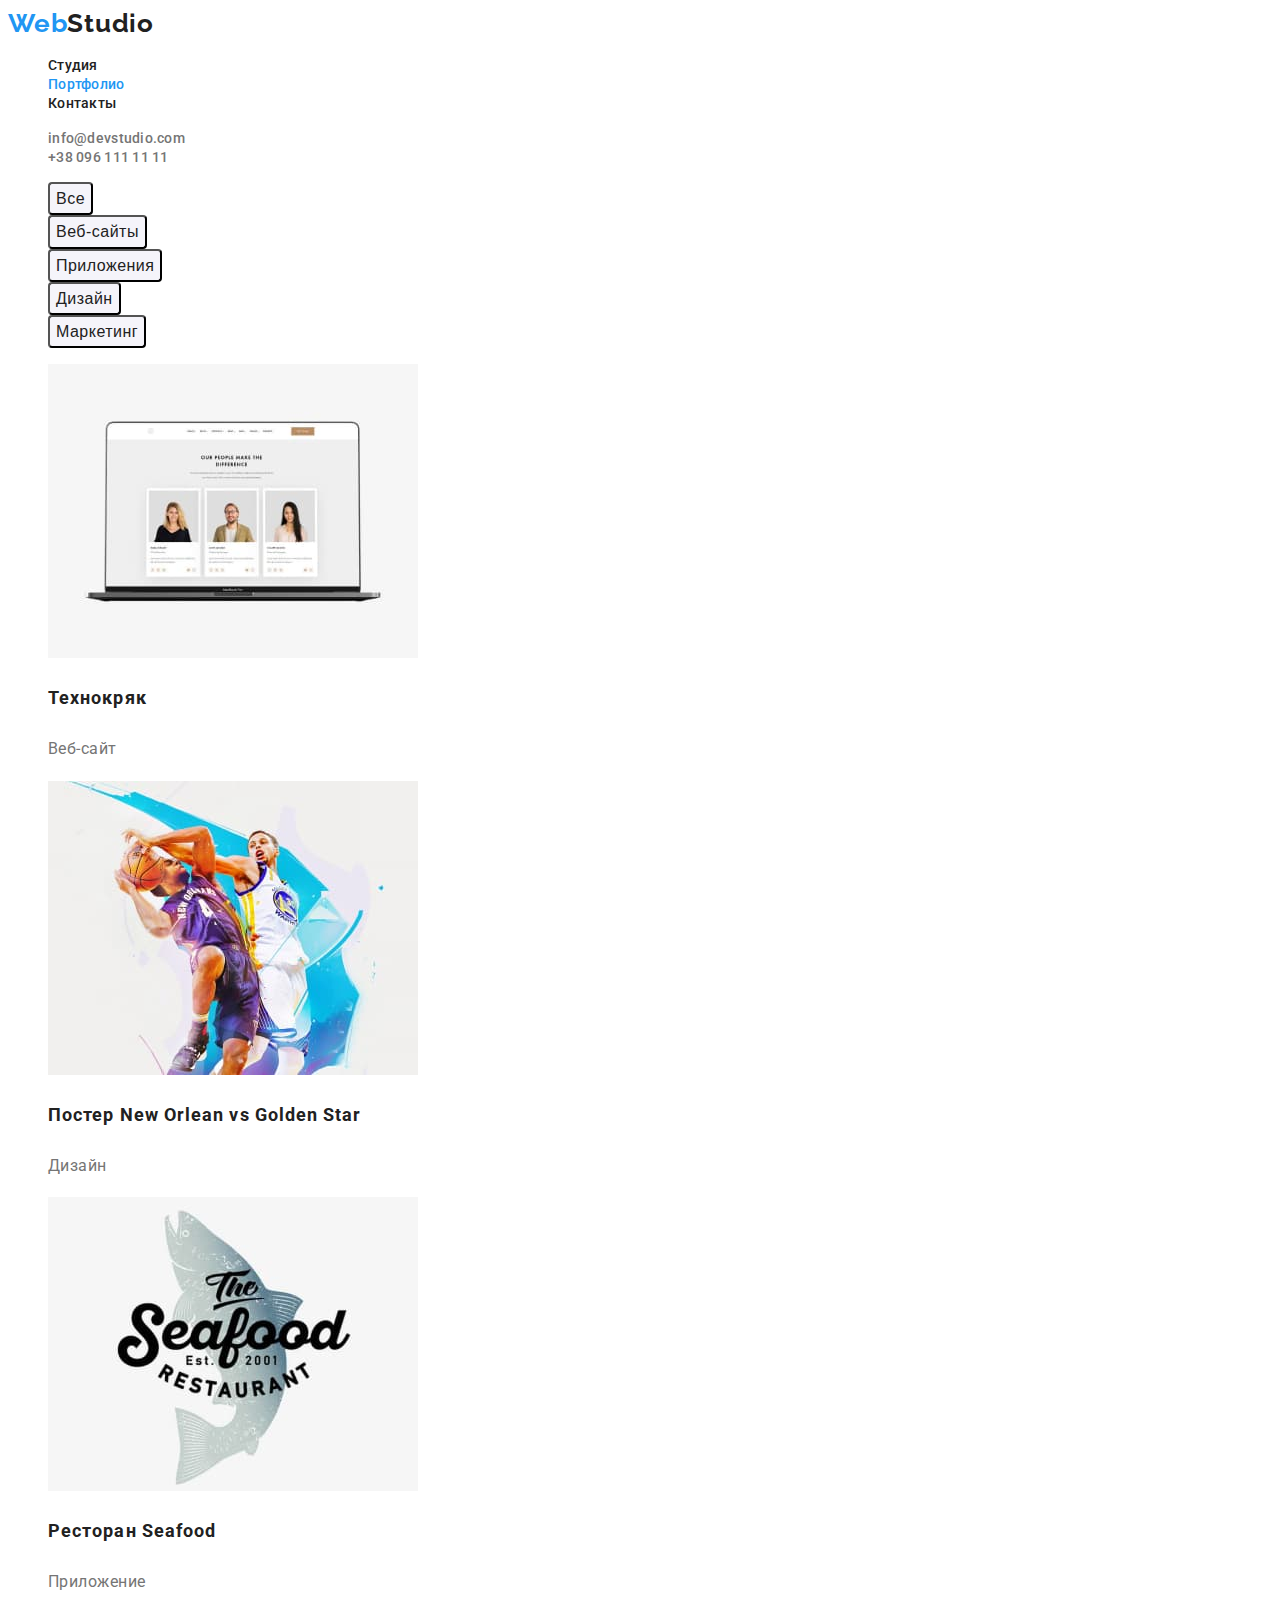
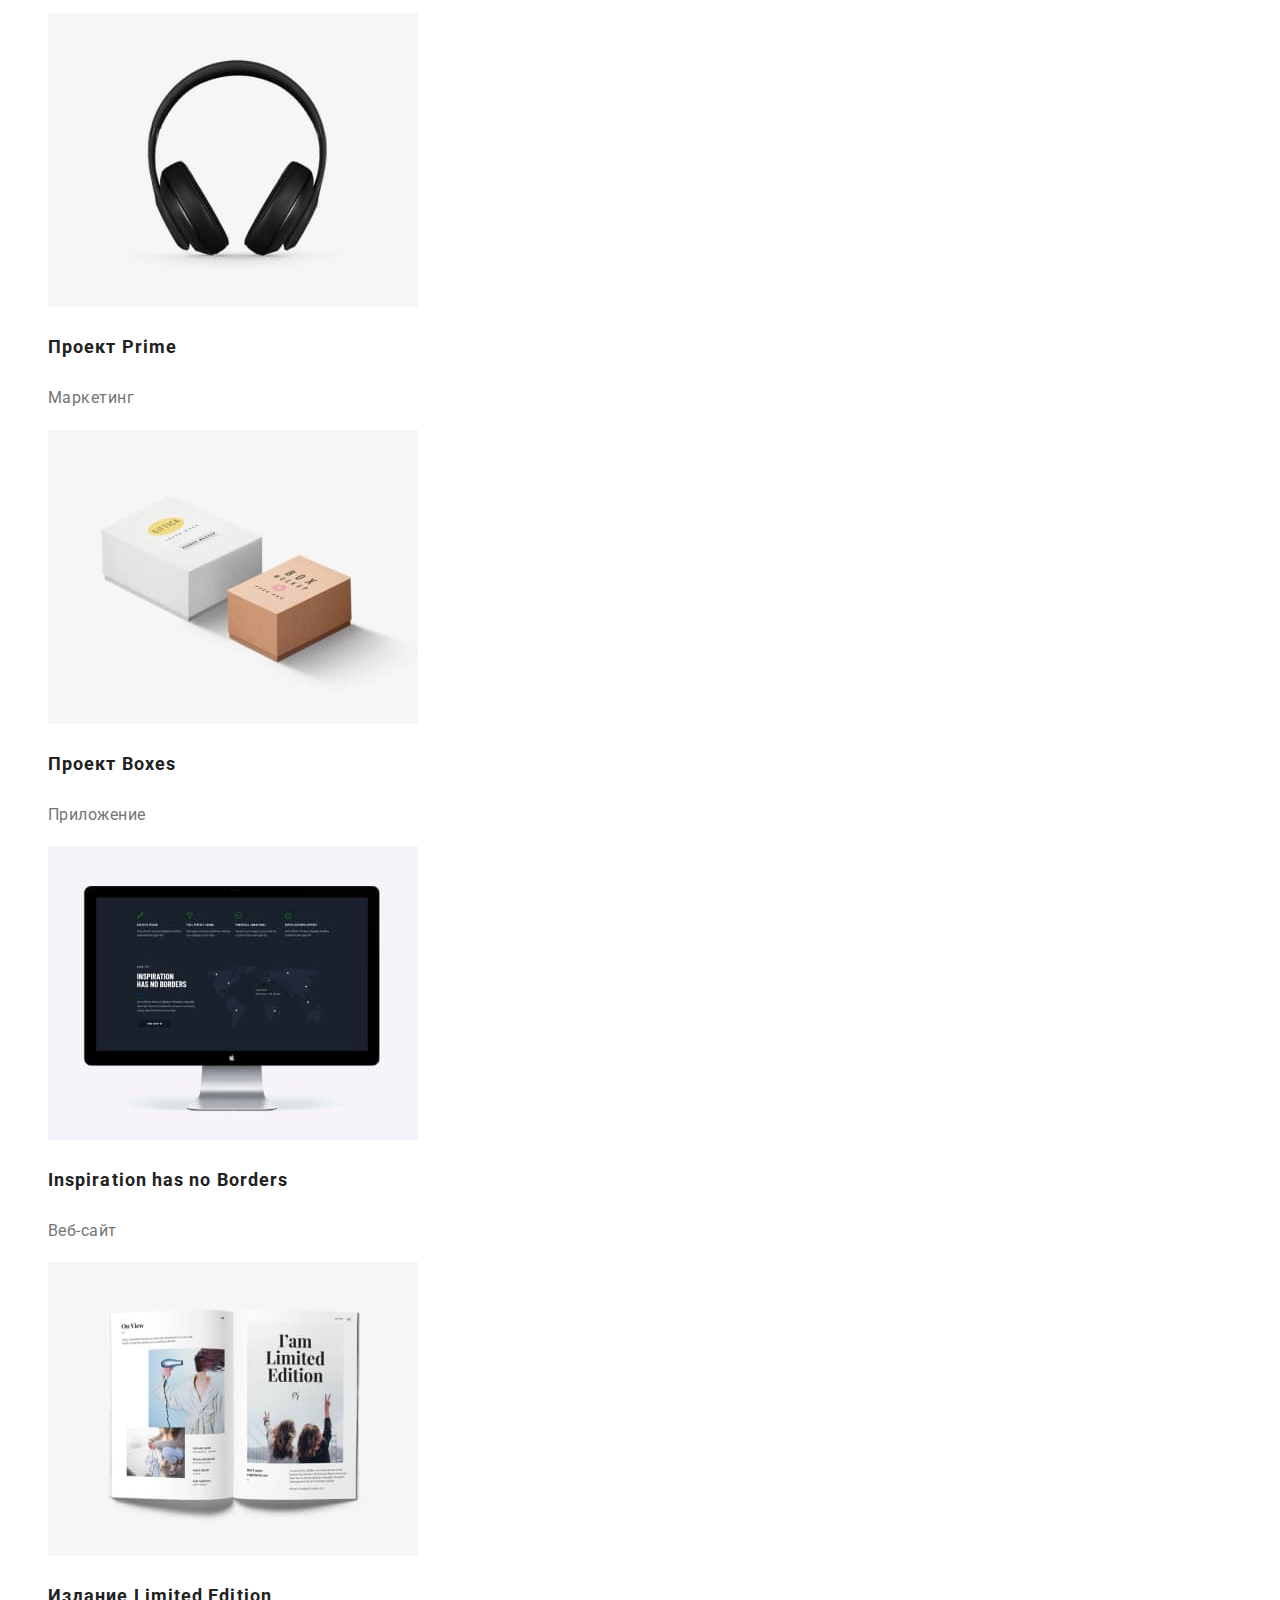
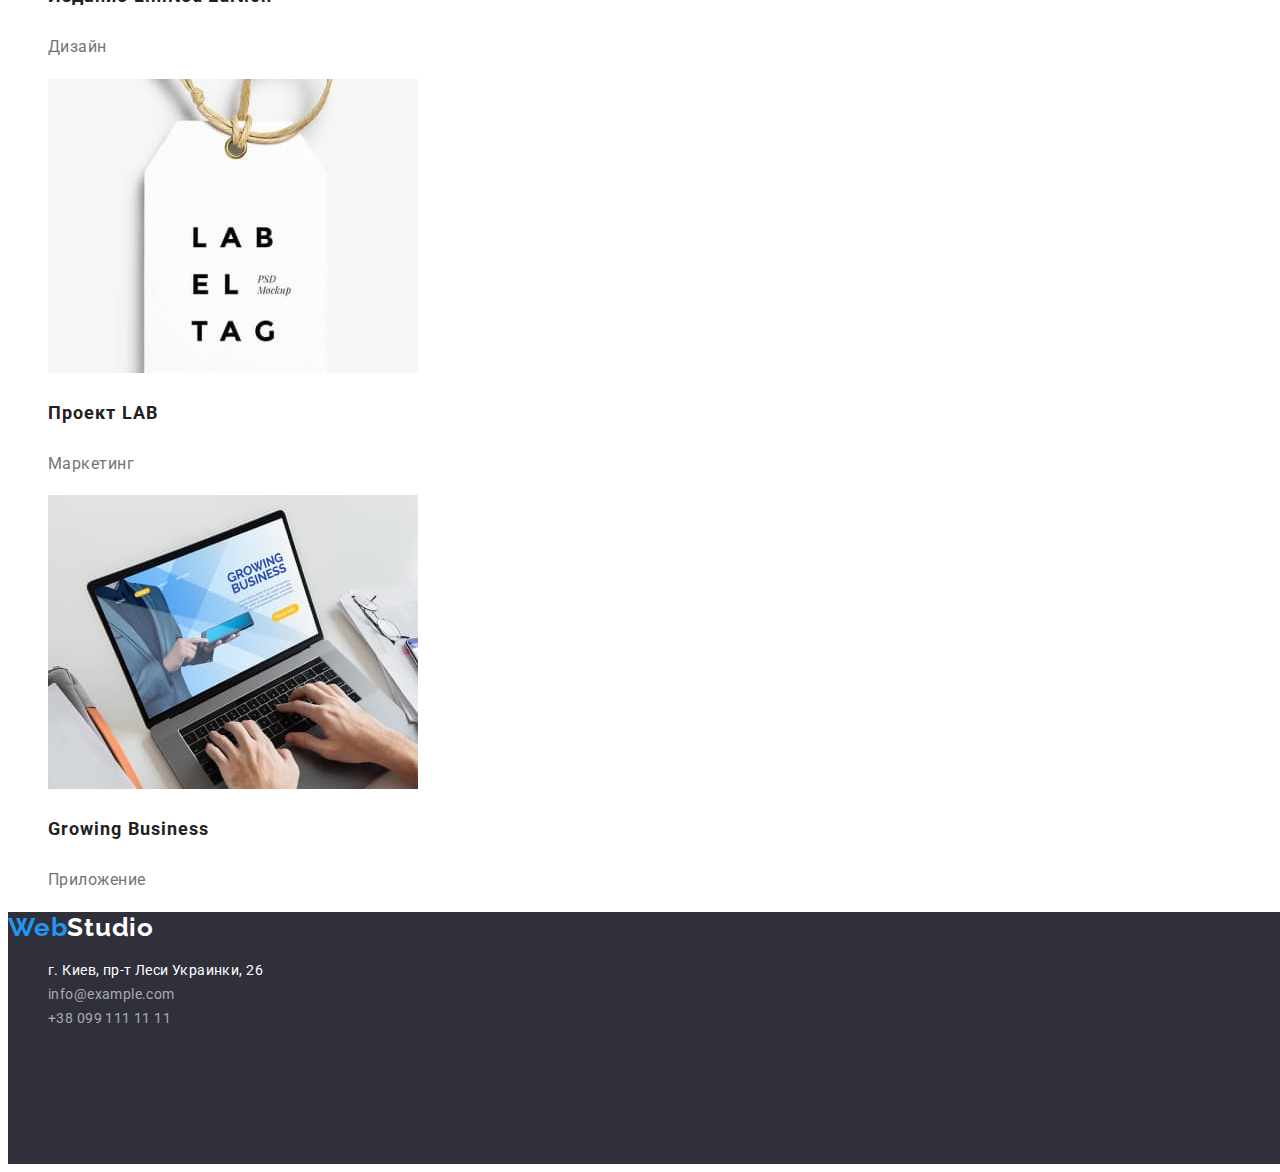
==== commit badd6b97: "исправил ошибки" ====
--- a/portfolio.html
+++ b/portfolio.html
@@ -6,8 +6,9 @@
     <meta name="viewport" content="width=device-width, initial-scale=1.0" />
     <title>Document</title>
     <link rel="stylesheet" href="./css/styles.css" />
+    <link rel="preconnect" href="https://fonts.gstatic.com" />
     <link
-      href="https://fonts.googleapis.com/css2?family=Raleway:wght@700&family=Roboto:wght@400;500;700&display=swap"
+      href="https://fonts.googleapis.com/css2?family=Raleway:wght@700&family=Roboto:wght@400;500;700;900&display=swap"
       rel="stylesheet"
     />
   </head>
@@ -46,23 +47,22 @@
       <section>
         <h2 hidden>Лист категорий</h2>
         <ul class="category-list list">
-          <li class="category-list-item"><a class="category-list-link link" href="">Все</a></li>
-          <li class="category-list-item">
-            <a class="category-list-link link" href="">Веб-сайты</a>
-          </li>
-          <li class="category-list-item">
-            <a class="category-list-link link" href="">Приложения</a>
-          </li>
-          <li class="category-list-item">
-            <a class="category-list-link link" href="">Дизайн</a>
-          </li>
-          <li class="category-list-item">
-            <a class="category-list-link link" href="">Маркетинг</a>
-          </li>
-        </ul>
-      </section>
-      <section>
-        <h2 hidden>Лист продуктов</h2>
+          <li class="category-list-item">
+            <button class="category-list-link link" type="button">Все</button>
+          </li>
+          <li class="category-list-item">
+            <button class="category-list-link link" type="button">Веб-сайты</button>
+          </li>
+          <li class="category-list-item">
+            <button class="category-list-link link" type="button">Приложения</button>
+          </li>
+          <li class="category-list-item">
+            <button class="category-list-link link" type="button">Дизайн</button>
+          </li>
+          <li class="category-list-item">
+            <button class="category-list-link link" type="button">Маркетинг</button>
+          </li>
+        </ul>
         <ul class="product-list list">
           <li class="product-item">
             <a class="product-link link" href=""
@@ -185,7 +185,7 @@
       </section>
     </main>
     <footer class="page-footer">
-      <a class="logo link" href="./index.html">Web<span class="logo-span">Studio</span></a>
+      <a class="logo link" href="./index.html">Web<span class="logo-span-white">Studio</span></a>
       <address class="footer-address">
         <ul class="footer-adrress list">
           <li class="footer-adrress-item">
--- a/css/styles.css
+++ b/css/styles.css
@@ -21,12 +21,14 @@
 .logo-span {
   color: #212121;
 }
+.logo-span-white {
+  color: #ffffff;
+}
 .list {
   list-style: none;
 }
 .link {
   text-decoration: none;
-  /* color: #212121; */
 }
 .menu-link.current {
   color: var(--accent-color);
@@ -88,6 +90,7 @@
   left: 700px;
   top: 430px;
   cursor: pointer;
+  color: #ffffff;
 
   background: #2196f3;
   box-shadow: 0px 4px 4px rgba(0, 0, 0, 0.15);
@@ -183,6 +186,9 @@
   background-color: #2196f3;
 }
 /* footer */
+.footer-address {
+  font-style: normal;
+}
 .page-footer {
   width: 1600px;
   height: 252px;
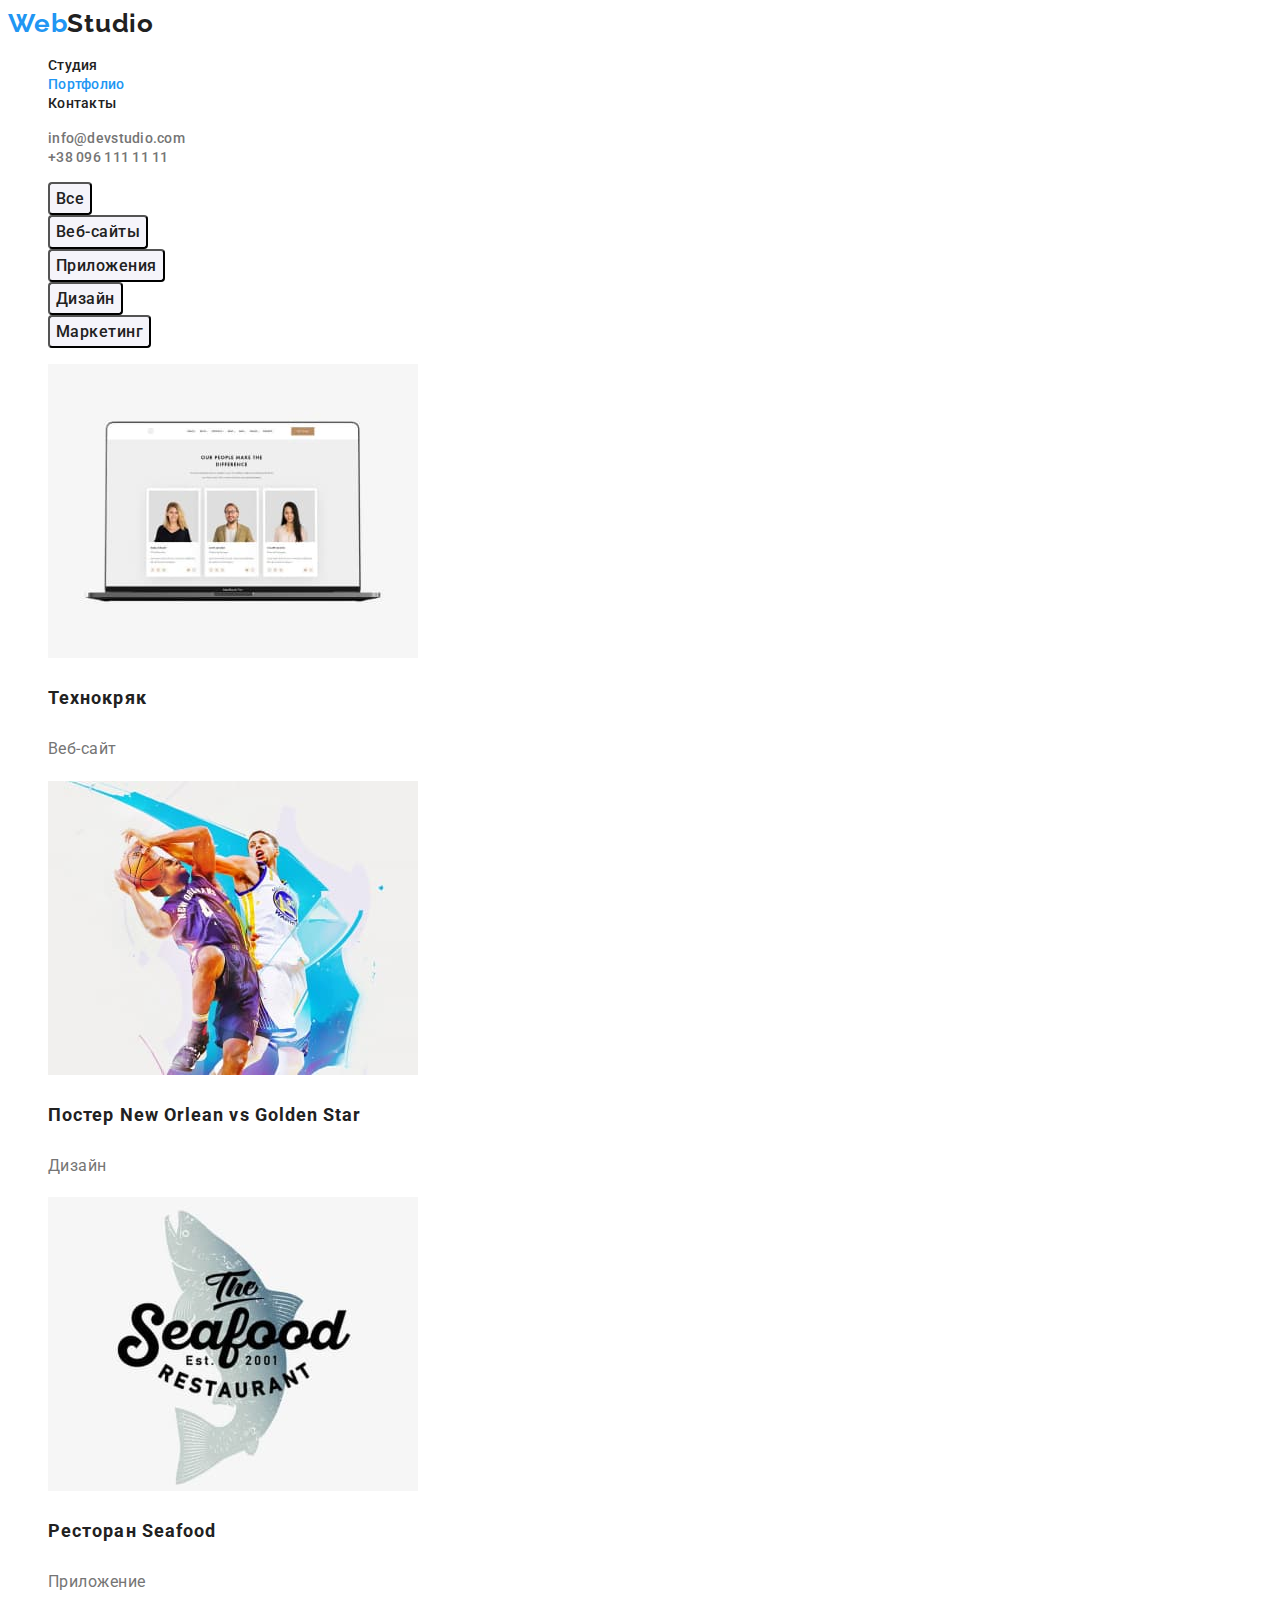
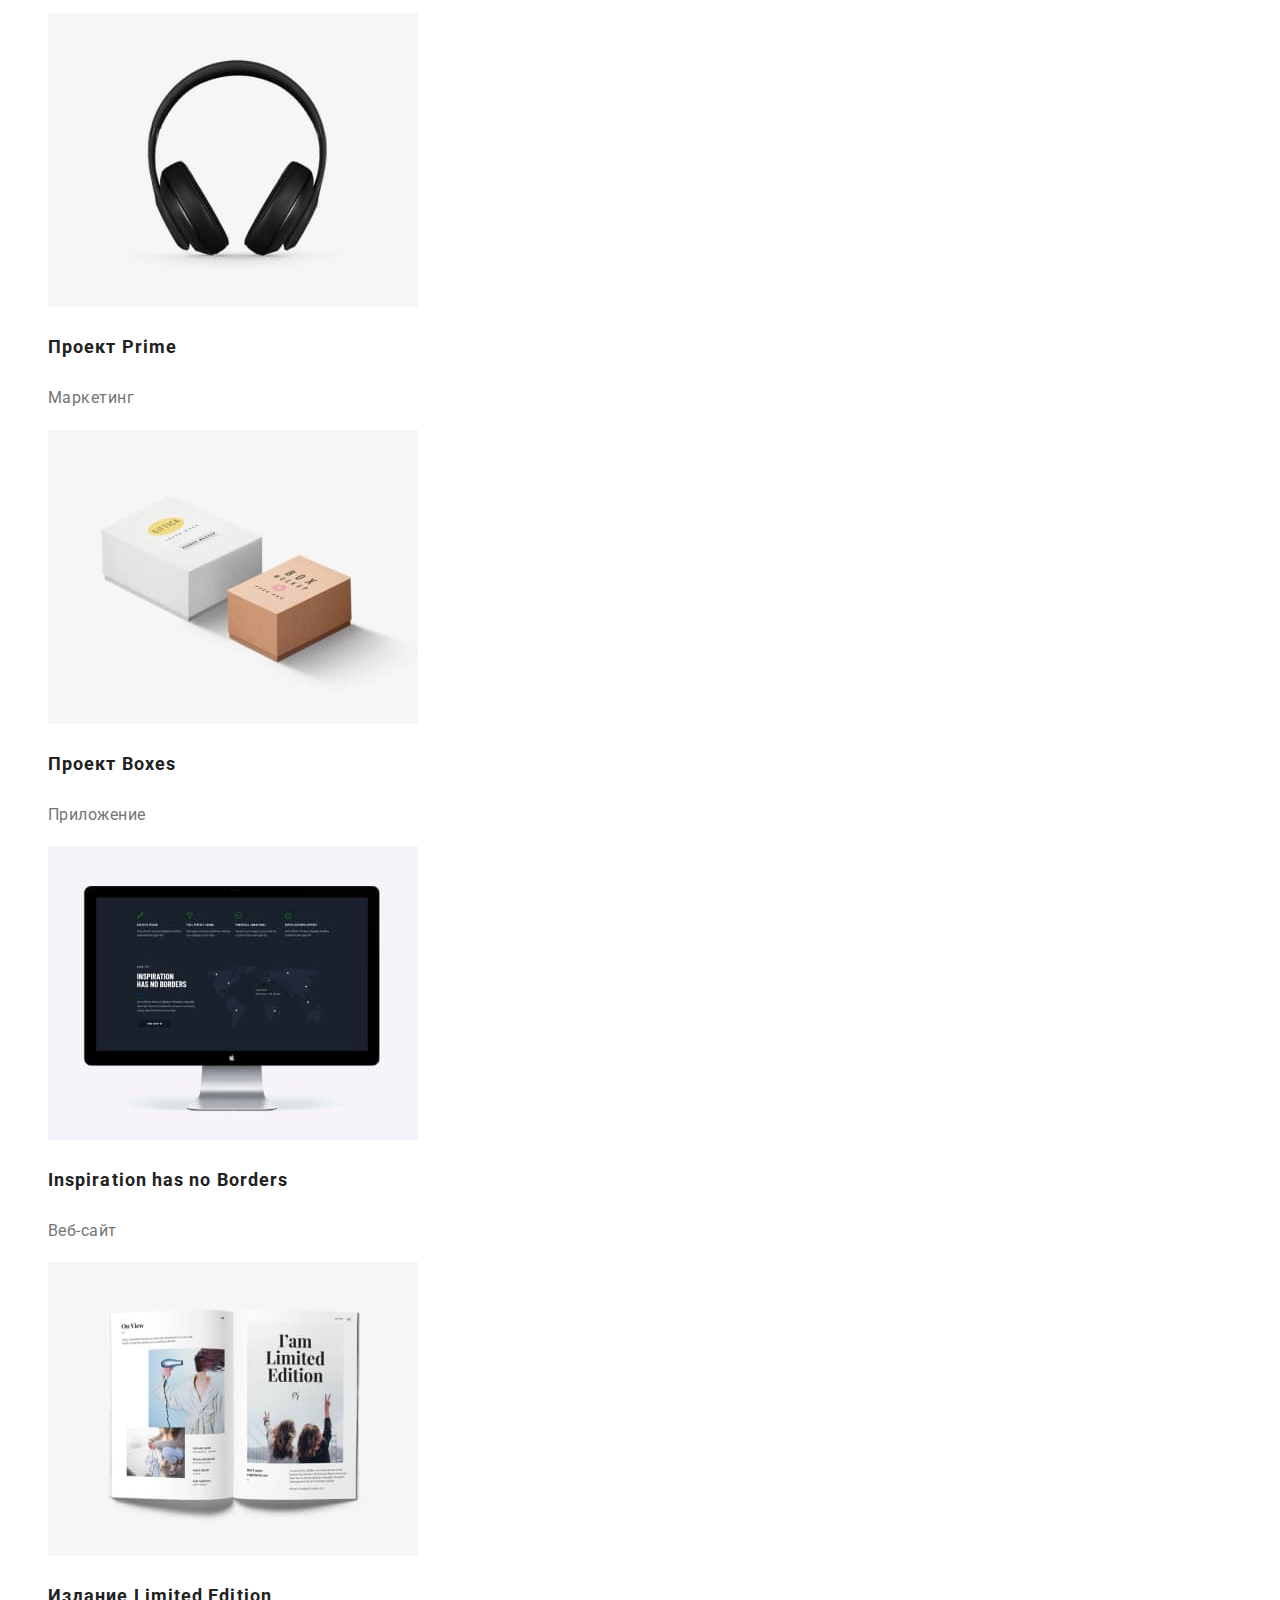
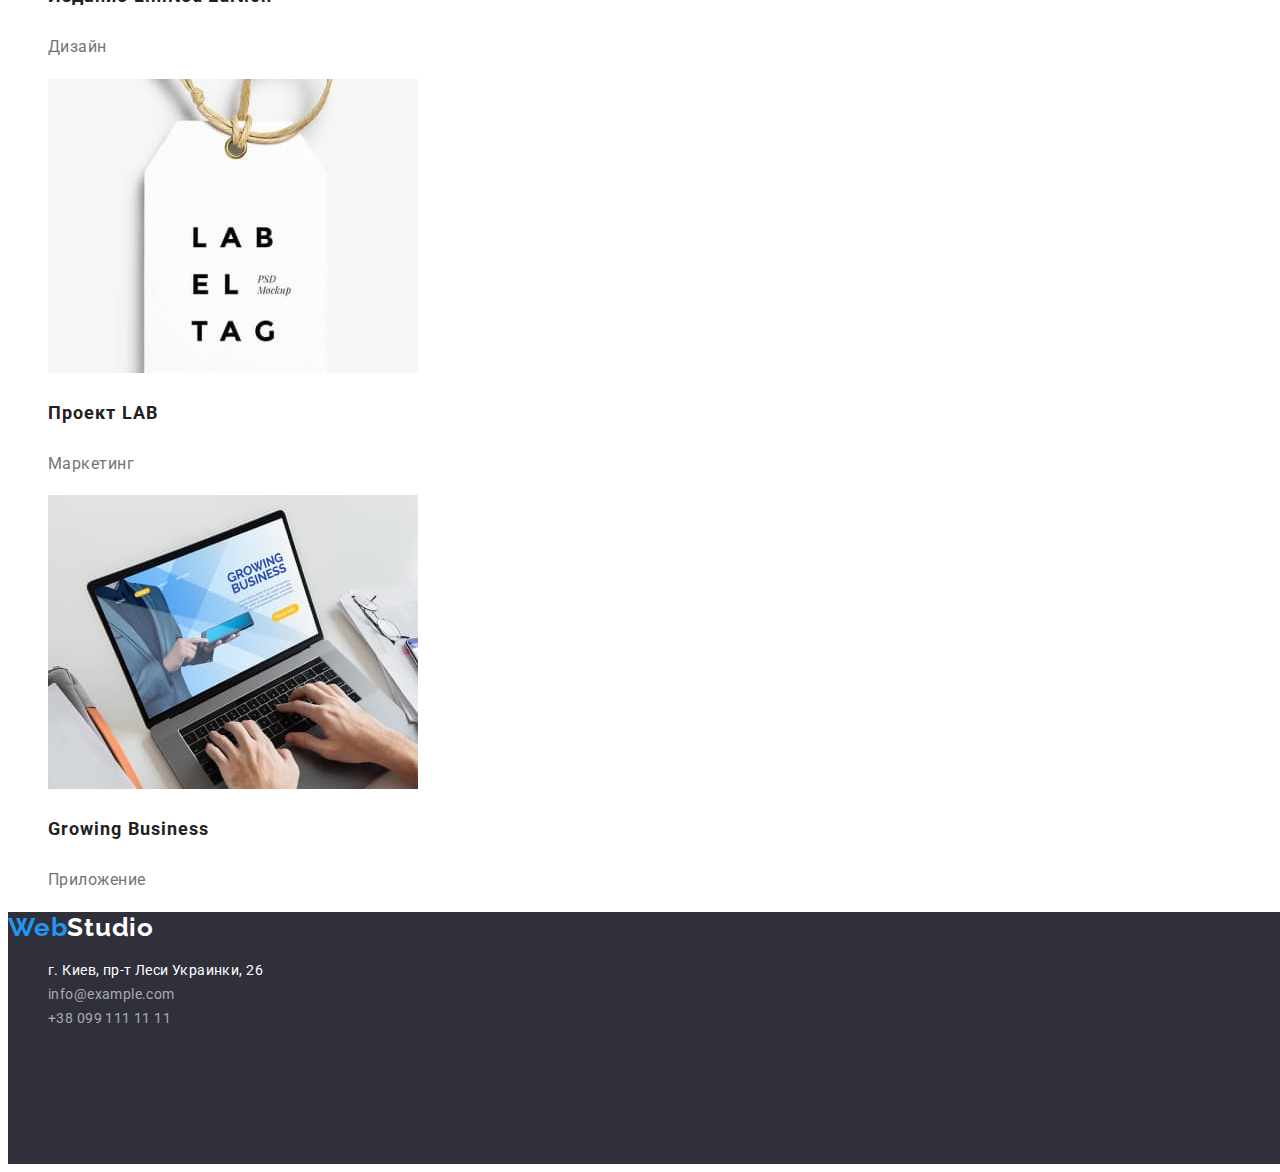
==== commit f64a7961: "поменял фонт фемили для кнопок" ====
--- a/portfolio.html
+++ b/portfolio.html
@@ -48,19 +48,19 @@
         <h2 hidden>Лист категорий</h2>
         <ul class="category-list list">
           <li class="category-list-item">
-            <button class="category-list-link link" type="button">Все</button>
-          </li>
-          <li class="category-list-item">
-            <button class="category-list-link link" type="button">Веб-сайты</button>
-          </li>
-          <li class="category-list-item">
-            <button class="category-list-link link" type="button">Приложения</button>
-          </li>
-          <li class="category-list-item">
-            <button class="category-list-link link" type="button">Дизайн</button>
-          </li>
-          <li class="category-list-item">
-            <button class="category-list-link link" type="button">Маркетинг</button>
+            <button class="category-list-button" type="button">Все</button>
+          </li>
+          <li class="category-list-item">
+            <button class="category-list-button" type="button">Веб-сайты</button>
+          </li>
+          <li class="category-list-item">
+            <button class="category-list-button" type="button">Приложения</button>
+          </li>
+          <li class="category-list-item">
+            <button class="category-list-button" type="button">Дизайн</button>
+          </li>
+          <li class="category-list-item">
+            <button class="category-list-button" type="button">Маркетинг</button>
           </li>
         </ul>
         <ul class="product-list list">
--- a/css/styles.css
+++ b/css/styles.css
@@ -82,6 +82,7 @@
 }
 
 .modal-btn {
+  font-family: 'Roboto', sans-serif;
   font-weight: 700;
   font-size: 16px;
   line-height: 1.88;
@@ -170,7 +171,8 @@
   color: #212121;
 }
 
-.category-list-link {
+.category-list-button {
+  font-family: 'Roboto', sans-serif;
   color: #212121;
   font-weight: 500;
   font-size: 16px;
@@ -180,8 +182,8 @@
   border-radius: 4px;
   background-color: #f5f4fa;
 }
-.category-list-link:hover,
-.category-list-link:focus {
+.category-list-button:hover,
+.category-list-button:focus {
   color: #ffffff;
   background-color: #2196f3;
 }
